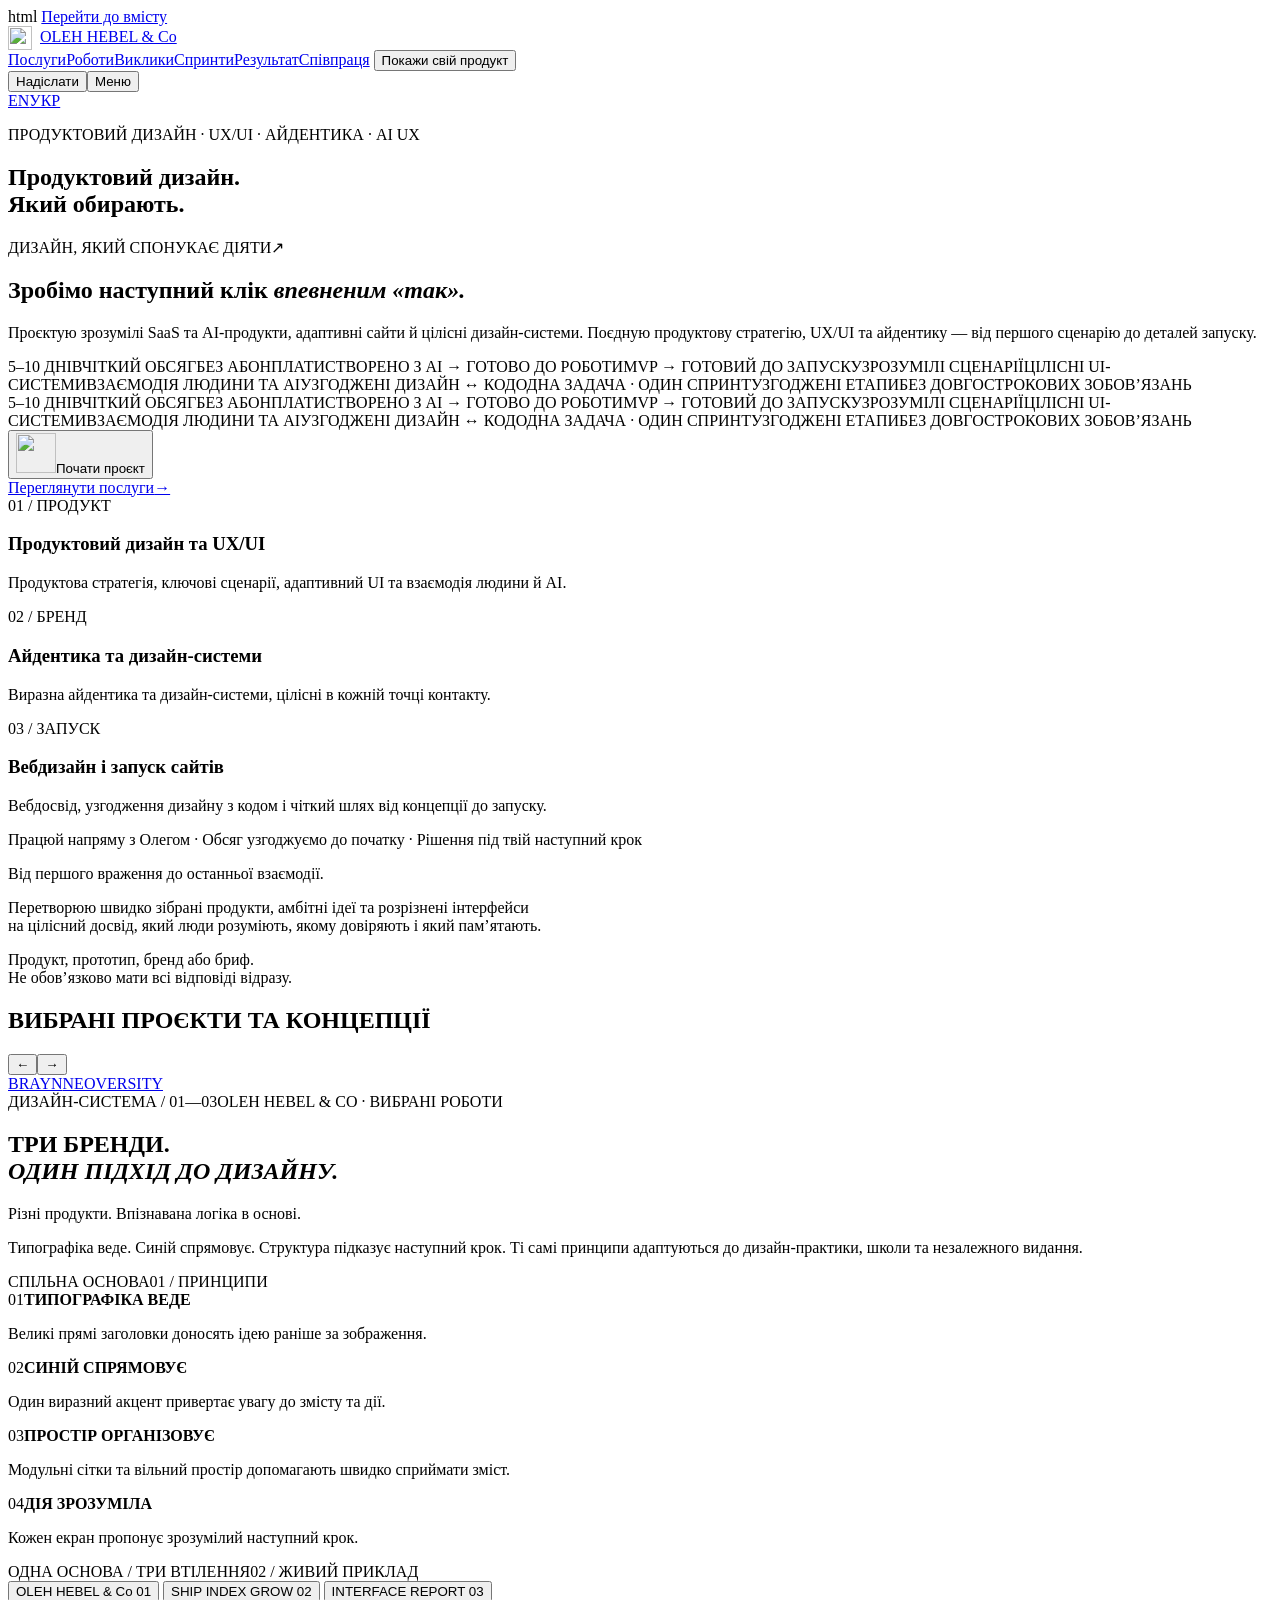
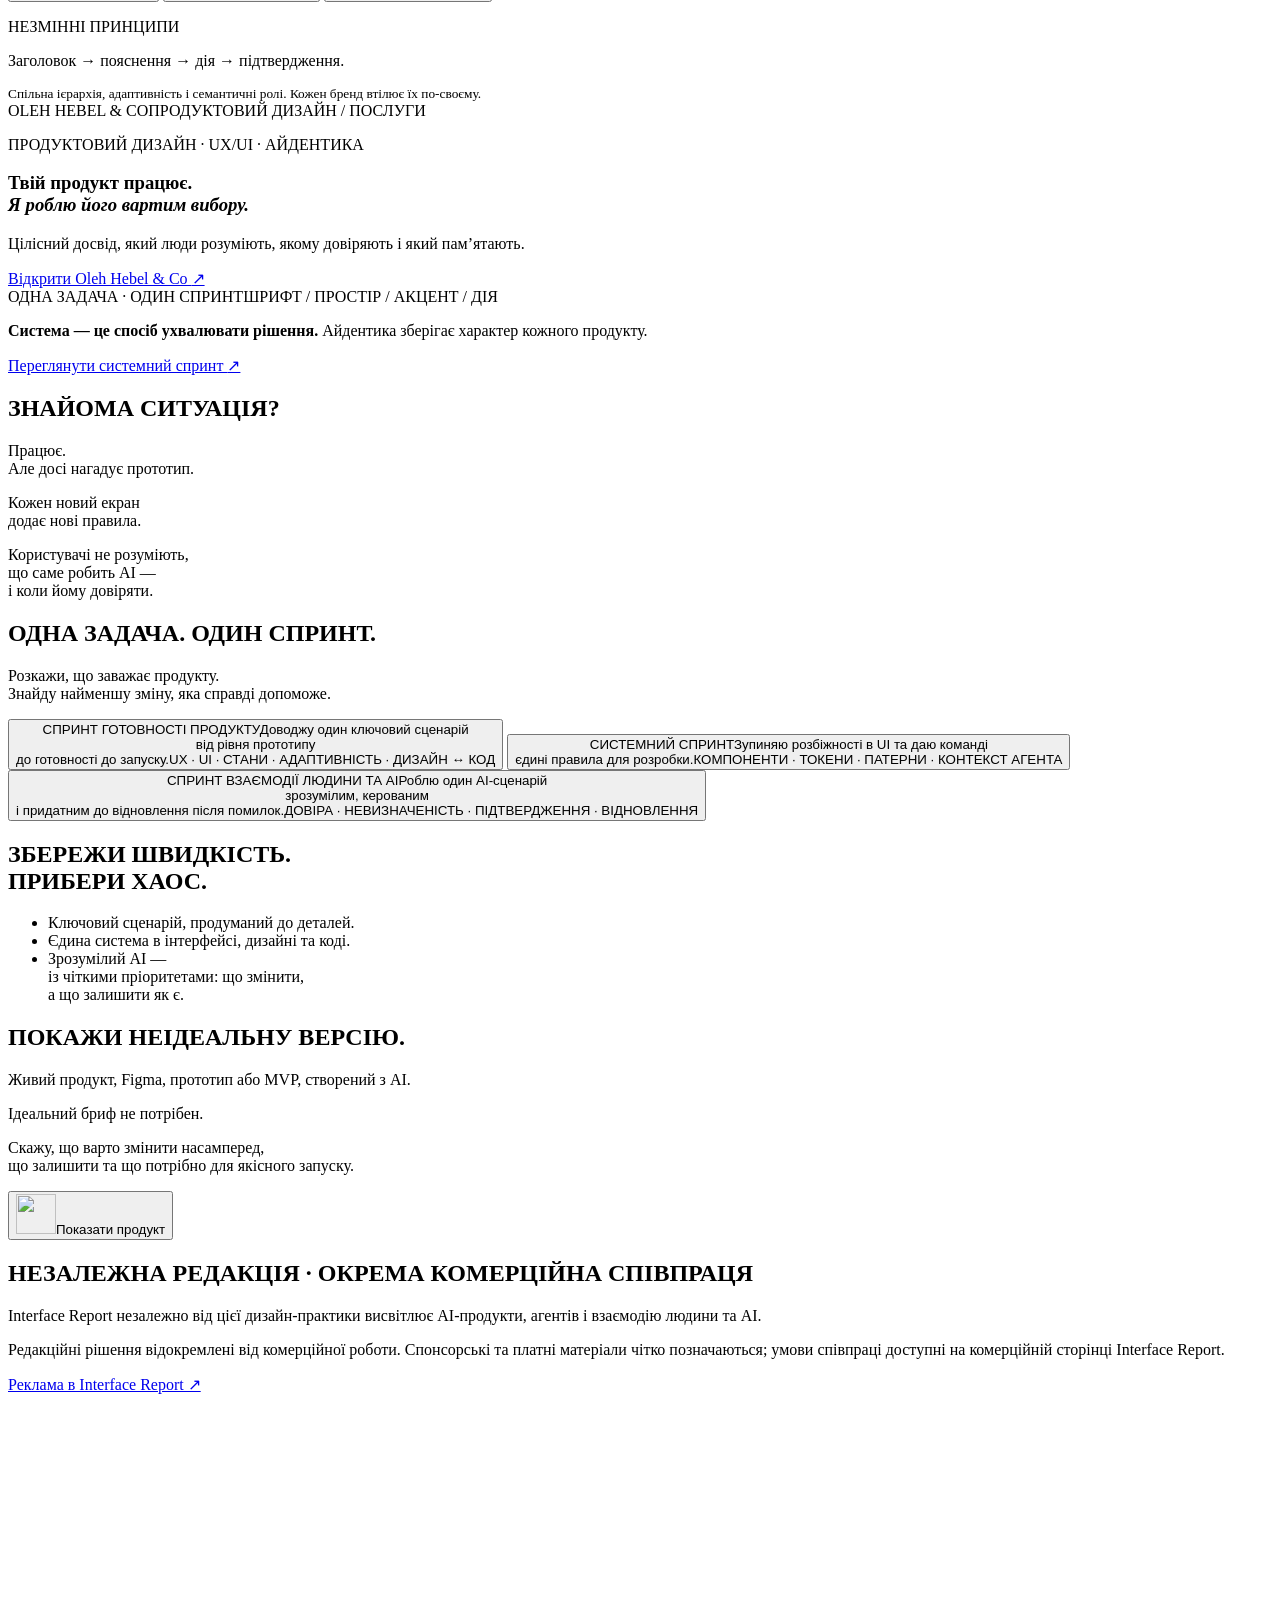
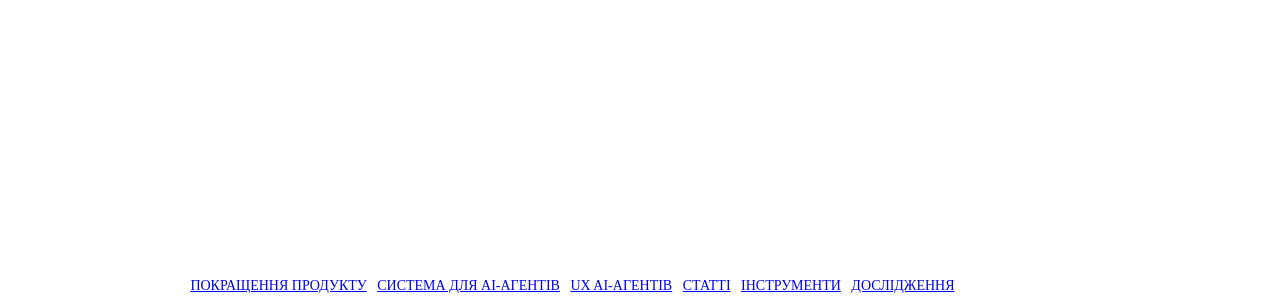
==== uk/index.html @ 63a36fa1 "Make the bilingual AI Product UX Audit page actionable" ====
html
<html lang="uk">
<head>
<meta charset="utf-8"/>
<meta content="width=device-width, initial-scale=1, viewport-fit=cover" name="viewport"/>
<title>Продуктовий дизайнер, UX/UI та вебдизайн | Олег Гебель</title>
<meta content="Продуктовий дизайн, UX/UI, вебсайти та дизайн-системи від Олега Гебеля. Покращення SaaS, AI-продуктів і MVP: від ключових сценаріїв до запуску." name="description"/>
<meta content="Oleh Hebel" name="author"/>
<meta content="Oleh Hebel &amp; Co" name="application-name"/>
<meta content="index,follow,max-snippet:-1,max-image-preview:large,max-video-preview:-1" name="robots"/>
<meta content="#ffffff" name="theme-color"/>
<meta content="website" property="og:type"/>
<meta content="Oleh Hebel &amp; Co" property="og:site_name"/>
<meta content="Продуктовий дизайнер, UX/UI та вебдизайн | Олег Гебель" property="og:title"/>
<meta content="Продуктовий дизайн, UX/UI, вебсайти та дизайн-системи від Олега Гебеля. Покращення SaaS, AI-продуктів і MVP: від ключових сценаріїв до запуску." property="og:description"/>
<meta content="https://olehhebel.top/uk/" property="og:url"/>
<meta content="https://olehhebel.top/og-olehhebel-v2.jpg" property="og:image"/>
<meta content="image/jpeg" property="og:image:type"/>
<meta content="Oleh Hebel &amp; Co — product design for fast-built products" property="og:image:alt"/>
<meta content="summary_large_image" name="twitter:card"/>
<meta content="Продуктовий дизайнер, UX/UI та вебдизайн | Олег Гебель" name="twitter:title"/>
<meta content="Продуктовий дизайн, UX/UI, вебсайти та дизайн-системи від Олега Гебеля. Покращення SaaS, AI-продуктів і MVP: від ключових сценаріїв до запуску." name="twitter:description"/>
<meta content="https://olehhebel.top/og-olehhebel-v2.jpg" name="twitter:image"/>
<meta content="Oleh Hebel &amp; Co — product design for fast-built products" name="twitter:image:alt"/>
<script type="application/ld+json">{"@context": "https://schema.org", "@graph": [{"@type": "WebSite", "@id": "https://olehhebel.top/#website", "url": "https://olehhebel.top/uk/", "name": "Oleh Hebel & Co", "inLanguage": ["en", "uk"], "publisher": {"@id": "https://olehhebel.top/#organization"}}, {"@type": "WebPage", "@id": "https://olehhebel.top/#webpage", "url": "https://olehhebel.top/uk/", "name": "Продуктовий дизайнер, UX/UI та вебдизайн | Олег Гебель", "description": "Продуктовий дизайн, UX/UI, вебсайти та дизайн-системи від Олега Гебеля. Покращення SaaS, AI-продуктів і MVP: від ключових сценаріїв до запуску.", "isPartOf": {"@id": "https://olehhebel.top/#website"}, "about": {"@id": "https://olehhebel.top/#organization"}, "inLanguage": "uk"}, {"@type": "Organization", "@id": "https://olehhebel.top/#organization", "name": "Oleh Hebel & Co", "url": "https://olehhebel.top/uk/", "description": "Product design sprints for AI-built MVPs and fast-moving SaaS, focused on product readiness, coherent systems and understandable Human–AI UX.", "slogan": "Your product works. I make it worth choosing.", "founder": {"@id": "https://olehhebel.top/#oleh-hebel"}, "sameAs": ["https://www.linkedin.com/company/olehhebel/"], "makesOffer": [{"@type": "Offer", "url": "https://olehhebel.top/uk/vibe-coded-product-rescue.html", "itemOffered": {"@id": "https://olehhebel.top/vibe-coded-product-rescue#service"}}, {"@type": "Offer", "url": "https://olehhebel.top/uk/agent-ready-design-system.html", "itemOffered": {"@id": "https://olehhebel.top/agent-ready-design-system#service"}}, {"@type": "Offer", "url": "https://olehhebel.top/uk/ai-agent-ux-design.html", "itemOffered": {"@id": "https://olehhebel.top/ai-agent-ux-design#service"}}], "logo": {"@type": "ImageObject", "@id": "https://olehhebel.top/#logo", "url": "https://olehhebel.top/assets/brand/oleh-hebel-co-logo.svg", "contentUrl": "https://olehhebel.top/assets/brand/oleh-hebel-co-logo.svg", "width": 604, "height": 604, "caption": "Oleh Hebel & Co"}, "image": {"@id": "https://olehhebel.top/#logo"}}, {"@type": "Service", "@id": "https://olehhebel.top/vibe-coded-product-rescue#service", "name": "Vibe-Coded Product Design Rescue", "serviceType": "AI-built MVP and vibe-coded product UX redesign", "url": "https://olehhebel.top/uk/vibe-coded-product-rescue.html", "provider": {"@id": "https://olehhebel.top/#organization"}}, {"@type": "Service", "@id": "https://olehhebel.top/agent-ready-design-system#service", "name": "Agent-Ready Design System", "serviceType": "Design systems for AI coding agents", "url": "https://olehhebel.top/uk/agent-ready-design-system.html", "provider": {"@id": "https://olehhebel.top/#organization"}}, {"@type": "Service", "@id": "https://olehhebel.top/ai-agent-ux-design#service", "name": "AI Agent UX Design", "serviceType": "Human–AI and agentic UX design", "url": "https://olehhebel.top/uk/ai-agent-ux-design.html", "provider": {"@id": "https://olehhebel.top/#organization"}}, {"@type": "Person", "@id": "https://olehhebel.top/#oleh-hebel", "name": "Oleh Hebel", "url": "https://olehhebel.top/uk/", "jobTitle": "Product Designer", "worksFor": {"@id": "https://olehhebel.top/#organization"}, "knowsAbout": ["AI product design", "Product UX", "Design systems", "Human–AI UX", "AI trust and control", "Design-to-code alignment"]}]}</script>
<script type="application/ld+json">{"@context": "https://schema.org", "@type": "ItemList", "@id": "https://olehhebel.top/#selected-work", "name": "Selected product design and brand work by Oleh Hebel", "numberOfItems": 11, "itemListElement": [{"@type": "ListItem", "position": 1, "url": "https://olehhebel.top/uk/projects/interface-report.html", "name": "Interface Report"}, {"@type": "ListItem", "position": 2, "url": "https://olehhebel.top/uk/projects/oleh-hebel.html", "name": "Oleh Hebel & Co"}, {"@type": "ListItem", "position": 3, "url": "https://olehhebel.top/uk/projects/brayn.html", "name": "BRAYN"}, {"@type": "ListItem", "position": 4, "url": "https://olehhebel.top/uk/projects/neoversity.html", "name": "Neoversity"}, {"@type": "ListItem", "position": 5, "url": "https://olehhebel.top/uk/projects/thrive-well.html", "name": "Thrive Well"}, {"@type": "ListItem", "position": 6, "url": "https://olehhebel.top/uk/projects/maison.html", "name": "Maison"}, {"@type": "ListItem", "position": 7, "url": "https://olehhebel.top/uk/projects/tra.html", "name": "Trä"}, {"@type": "ListItem", "position": 8, "url": "https://olehhebel.top/uk/projects/yads.html", "name": "Yads"}, {"@type": "ListItem", "position": 9, "url": "https://olehhebel.top/uk/projects/smartproject.html", "name": "ERP Smartproject"}, {"@type": "ListItem", "position": 10, "url": "https://olehhebel.top/uk/projects/muse.html", "name": "Muse"}, {"@type": "ListItem", "position": 11, "url": "https://olehhebel.top/uk/projects/fuelup.html", "name": "FuelUp"}]}</script>
<link crossorigin="" href="https://cdn.onlyfonts.ai" rel="preconnect"/>
<link href="https://cdn.onlyfonts.ai/e-ukraine/font.css" rel="stylesheet"/>
<link href="/styles.css" rel="stylesheet"/>
<link href="/polish.css" rel="stylesheet"/>
<link href="/rhythm.css" rel="stylesheet"/>
<link href="/footer.css" rel="stylesheet"/>
<link href="/form-copy.css" rel="stylesheet"/>
<link href="/copy-v2.css" rel="stylesheet"/>
<link href="/hero-responsive.css" rel="stylesheet"/>
<link href="/work-nav.css" rel="stylesheet"/>
<link href="/portfolio-home.css" rel="stylesheet"/>
<script defer="" src="/project-strip.js"></script>
<link href="/ecosystem-system.css" rel="stylesheet"/>
<link href="/favicon.svg" rel="icon" sizes="any" type="image/svg+xml"/>
<link href="/favicon-48.png" rel="icon" sizes="48x48" type="image/png"/>
<link href="/favicon.ico" rel="icon" sizes="any"/>
<meta content="uk_UA" property="og:locale:alternate"/><link href="/services-offer.css?v=project-brief-20261026" rel="stylesheet"/><link href="https://olehhebel.top/" hreflang="en" rel="alternate"/><link href="https://olehhebel.top/uk/" hreflang="uk" rel="alternate"/><link href="https://olehhebel.top/" hreflang="x-default" rel="alternate"/><link href="https://olehhebel.top/uk/" rel="canonical"/><meta content="uk_UA" property="og:locale"/><meta content="en_US" property="og:locale:alternate"/></head>
<body>
<a class="skip-link" href="#hero">Перейти до вмісту</a>
<header class="site-header" data-theme="light">
<a aria-label="Oleh Hebel &amp; Co — Головна" class="brand" href="#hero"><img alt="" aria-hidden="true" class="brand-mark" decoding="async" height="24" src="/assets/brand/oleh-hebel-co-logo.svg" style="display:inline-block;vertical-align:middle;margin-right:8px" width="24"/><span class="brand-name">OLEH HEBEL &amp; Co</span></a>
<nav aria-label="Головна навігація" class="desktop-nav">
<a href="#services-offer">Послуги</a><a href="/uk/work.html">Роботи</a><a data-nav="problems" href="#problems">Виклики</a><a data-nav="sprints" href="#sprints">Спринти</a><a data-nav="outcomes" href="#outcomes">Результат</a><a data-nav="team" href="#team">Співпраця</a>
<button id="project-inquiry" class="nav-cta" data-open-form="" data-source="homepage" type="button">Покажи свій продукт</button><span aria-hidden="true" class="nav-indicator"></span>
</nav>
<div class="mobile-actions"><button class="mobile-cta" data-open-form="" data-source="homepage" type="button">Надіслати</button><button aria-controls="mobile-menu" aria-expanded="false" class="menu-toggle" type="button">Меню</button></div>
<div class="mobile-menu" hidden="" id="mobile-menu"><a href="#services-offer">Послуги</a><a href="/uk/work.html">Роботи</a><a href="#problems">Виклики</a><a href="#sprints">Спринти</a><a href="#outcomes">Результат</a><a href="#team">Співпраця</a><button data-open-form="" data-source="homepage" type="button">Покажи свій продукт</button></div>
<nav aria-label="Мова сайту" class="language-switch"><a href="/" hreflang="en" lang="en">EN</a><a aria-current="page" href="/uk/" hreflang="uk" lang="uk">УКР</a></nav></header>
<main>
<section class="section section-light hero" data-header-theme="light" data-section="hero" id="hero">
<div class="section-inner hero-inner">
<p class="eyebrow reveal-item">ПРОДУКТОВИЙ ДИЗАЙН · UX/UI · АЙДЕНТИКА · AI UX</p><h1 class="hero-heading"><span class="hero-title reveal-item">Продуктовий дизайн.<br/>Який обирають.</span></h1>
<aside aria-labelledby="offer-title" class="offer-banner" id="services-offer">
<div class="offer-banner__top"><span>ДИЗАЙН, ЯКИЙ СПОНУКАЄ ДІЯТИ</span><span aria-hidden="true">↗</span></div>
<h2 id="offer-title">Зробімо наступний клік<em> впевненим «так».</em></h2>
<p class="offer-banner__lead">Проєктую зрозумілі SaaS та AI-продукти, адаптивні сайти й цілісні дизайн-системи. Поєдную продуктову стратегію, UX/UI та айдентику — від першого сценарію до деталей запуску.</p>
<div class="offer-banner__actions"><div class="hero-actions">
<div aria-label="5–10 DAYS · FIXED SCOPE · NO RETAINER · AI-BUILT → PRODUCT-READY · MVP → PRODUCTION-READY · CLEAR PRODUCT FLOWS · COHERENT UI SYSTEMS · HUMAN–AI UX · DESIGN ↔ CODE ALIGNED · ONE PROBLEM · ONE SPRINT · DEFINED MILESTONES · NO LONG-TERM COMMITMENT" class="hero-marquee reveal-item">
<div aria-hidden="true" class="hero-marquee-track"><div class="hero-marquee-group"><span>5–10 ДНІВ</span><span>ЧІТКИЙ ОБСЯГ</span><span>БЕЗ АБОНПЛАТИ</span><span>СТВОРЕНО З AI → ГОТОВО ДО РОБОТИ</span><span>MVP → ГОТОВИЙ ДО ЗАПУСКУ</span><span>ЗРОЗУМІЛІ СЦЕНАРІЇ</span><span>ЦІЛІСНІ UI-СИСТЕМИ</span><span>ВЗАЄМОДІЯ ЛЮДИНИ ТА AI</span><span>УЗГОДЖЕНІ ДИЗАЙН ↔ КОД</span><span>ОДНА ЗАДАЧА · ОДИН СПРИНТ</span><span>УЗГОДЖЕНІ ЕТАПИ</span><span>БЕЗ ДОВГОСТРОКОВИХ ЗОБОВ’ЯЗАНЬ</span></div><div aria-hidden="true" class="hero-marquee-group"><span>5–10 ДНІВ</span><span>ЧІТКИЙ ОБСЯГ</span><span>БЕЗ АБОНПЛАТИ</span><span>СТВОРЕНО З AI → ГОТОВО ДО РОБОТИ</span><span>MVP → ГОТОВИЙ ДО ЗАПУСКУ</span><span>ЗРОЗУМІЛІ СЦЕНАРІЇ</span><span>ЦІЛІСНІ UI-СИСТЕМИ</span><span>ВЗАЄМОДІЯ ЛЮДИНИ ТА AI</span><span>УЗГОДЖЕНІ ДИЗАЙН ↔ КОД</span><span>ОДНА ЗАДАЧА · ОДИН СПРИНТ</span><span>УЗГОДЖЕНІ ЕТАПИ</span><span>БЕЗ ДОВГОСТРОКОВИХ ЗОБОВ’ЯЗАНЬ</span></div></div>
</div>
<button class="primary-cta reveal-item" data-open-form="" data-source="offer" type="button"><img alt="" aria-hidden="true" class="fingerprint" decoding="async" height="40" src="/assets/fingerprint-blue.svg" width="40"/><span>Почати проєкт</span></button>
</div><a class="offer-banner__more" href="/uk/services.html">Переглянути послуги<span aria-hidden="true">→</span></a></div>
<div class="offer-banner__services"><div><span>01 / ПРОДУКТ</span><h3>Продуктовий дизайн та UX/UI</h3><p>Продуктова стратегія, ключові сценарії, адаптивний UI та взаємодія людини й AI.</p></div><div><span>02 / БРЕНД</span><h3>Айдентика та дизайн-системи</h3><p>Виразна айдентика та дизайн-системи, цілісні в кожній точці контакту.</p></div><div><span>03 / ЗАПУСК</span><h3>Вебдизайн і запуск сайтів</h3><p>Вебдосвід, узгодження дизайну з кодом і чіткий шлях від концепції до запуску.</p></div></div>
<p class="offer-banner__note">Працюй напряму з Олегом · Обсяг узгоджуємо до початку · Рішення під твій наступний крок</p>
</aside>
<p class="hero-lead reveal-item">Від першого враження до останньої взаємодії.</p>
<p class="hero-copy reveal-item">Перетворюю швидко зібрані продукти, амбітні ідеї та розрізнені інтерфейси<br class="editorial-break"/> на цілісний досвід, який люди розуміють, якому довіряють і який пам’ятають.</p>
<p class="hero-helper reveal-item">Продукт, прототип, бренд або бриф.<br/>Не обов’язково мати всі відповіді відразу.</p>
</div>
</section>
<section aria-labelledby="project-strip-title" class="project-strip" id="selected-work"><div class="project-strip__heading"><h2 class="project-strip__label" id="project-strip-title">ВИБРАНІ ПРОЄКТИ ТА КОНЦЕПЦІЇ</h2><div class="project-strip__controls"><button aria-label="Прокрутити проєкти ліворуч" data-strip-step="-1" type="button">←</button><button aria-label="Прокрутити проєкти праворуч" data-strip-step="1" type="button">→</button></div></div><div aria-label="Вибрані проєкти; прокручуй горизонтально для перегляду" class="project-strip__viewport" role="region" tabindex="0"><div class="project-strip__track"><a aria-label="View Interface Report case study" class="project-strip__item" href="/uk/projects/interface-report.html"><img alt="" loading="lazy" src="/assets/network/interface-report.png"/></a><a aria-label="View Oleh Hebel &amp; Co case study" class="project-strip__item" href="/uk/projects/oleh-hebel.html"><img alt="" loading="lazy" src="/assets/network/oleh-hebel-co-v2.png"/></a><a aria-label="View BRAYN case study" class="project-strip__item project-strip__item--word" href="/uk/projects/brayn.html">BRAYN</a><a aria-label="View Neoversity case study" class="project-strip__item project-strip__item--word" href="/uk/projects/neoversity.html">NEOVERSITY</a><a aria-label="View Thrive Well case study" class="project-strip__item" href="/uk/projects/thrive-well.html"><img alt="" loading="lazy" src="/assets/work/concepts/original/thrive-well-logo-by-oleh-hebel.png"/></a><a aria-label="View Maison case study" class="project-strip__item" href="/uk/projects/maison.html"><img alt="" loading="lazy" src="/assets/work/concepts/original/maison-logo-by-oleh-hebel.png"/></a><a aria-label="View Trä case study" class="project-strip__item" href="/uk/projects/tra.html"><img alt="" loading="lazy" src="/assets/work/concepts/original/tra-logo-by-oleh-hebel.png"/></a><a aria-label="View Yads case study" class="project-strip__item" href="/uk/projects/yads.html"><img alt="" loading="lazy" src="/assets/work/concepts/original/yads-logo-by-oleh-hebel.png"/></a><a aria-label="View ERP Smartproject case study" class="project-strip__item" href="/uk/projects/smartproject.html"><img alt="" loading="lazy" src="/assets/work/concepts/original/erp-smartproject-logo-by-oleh-hebel.png"/></a><a aria-label="View Muse case study" class="project-strip__item" href="/uk/projects/muse.html"><img alt="" loading="lazy" src="/assets/work/concepts/original/muse-logo-by-oleh-hebel.png"/></a><a aria-label="View FuelUp case study" class="project-strip__item" href="/uk/projects/fuelup.html"><img alt="" loading="lazy" src="/assets/work/concepts/original/fuelup-logo-by-oleh-hebel.png"/></a></div></div></section>
<section aria-labelledby="ecosystem-title" class="ecosystem-system" data-header-theme="light" data-section="ecosystem-system" id="ecosystem-system">
<div class="ecosystem-system__intro">
<div class="ecosystem-system__overline"><span>ДИЗАЙН-СИСТЕМА / 01—03</span><span>OLEH HEBEL &amp; CO · ВИБРАНІ РОБОТИ</span></div>
<h2 id="ecosystem-title">ТРИ БРЕНДИ.<br/><em>ОДИН ПІДХІД ДО ДИЗАЙНУ.</em></h2>
<div class="ecosystem-system__lede"><p>Різні продукти. Впізнавана логіка в основі.</p><p>Типографіка веде. Синій спрямовує. Структура підказує наступний крок. Ті самі принципи адаптуються до дизайн-практики, школи та незалежного видання.</p></div>
</div>
<div aria-label="Спільні принципи дизайну" class="ecosystem-system__shared">
<div class="ecosystem-system__shared-heading"><span>СПІЛЬНА ОСНОВА</span><span>01 / ПРИНЦИПИ</span></div>
<div class="ecosystem-system__principles">
<div><span>01</span><strong>ТИПОГРАФІКА ВЕДЕ</strong><p>Великі прямі заголовки доносять ідею раніше за зображення.</p></div>
<div><span>02</span><strong>СИНІЙ СПРЯМОВУЄ</strong><p>Один виразний акцент привертає увагу до змісту та дії.</p></div>
<div><span>03</span><strong>ПРОСТІР ОРГАНІЗОВУЄ</strong><p>Модульні сітки та вільний простір допомагають швидко сприймати зміст.</p></div>
<div><span>04</span><strong>ДІЯ ЗРОЗУМІЛА</strong><p>Кожен екран пропонує зрозумілий наступний крок.</p></div>
</div>
</div>
<div class="ecosystem-system__demo" data-brand="olehhebel" data-ecosystem-demo="">
<div class="ecosystem-system__demo-head"><span>ОДНА ОСНОВА / ТРИ ВТІЛЕННЯ</span><span>02 / ЖИВИЙ ПРИКЛАД</span></div>
<div aria-label="Обрати бренд для перегляду" class="ecosystem-system__switch" role="group">
<button aria-pressed="true" data-brand-choice="olehhebel" type="button">OLEH HEBEL &amp; Co <span>01</span></button>
<button aria-pressed="false" data-brand-choice="ship" type="button">SHIP INDEX GROW <span>02</span></button>
<button aria-pressed="false" data-brand-choice="report" type="button">INTERFACE REPORT <span>03</span></button>
</div>
<div class="ecosystem-system__comparison">
<div class="ecosystem-system__constant">
<p class="ecosystem-system__micro">НЕЗМІННІ ПРИНЦИПИ</p>
<div aria-hidden="true" class="ecosystem-system__diagram"><span class="ecosystem-system__diagram-title"></span><span class="ecosystem-system__diagram-text"></span><span class="ecosystem-system__diagram-action"></span><span class="ecosystem-system__diagram-card"></span></div>
<p>Заголовок → пояснення → дія → підтвердження.</p>
<small>Спільна ієрархія, адаптивність і семантичні ролі. Кожен бренд втілює їх по-своєму.</small>
</div>
<div aria-live="polite" class="ecosystem-system__preview">
<div class="ecosystem-system__preview-top"><span data-brand-name="">OLEH HEBEL &amp; CO</span><span data-brand-kind="">ПРОДУКТОВИЙ ДИЗАЙН / ПОСЛУГИ</span></div>
<div class="ecosystem-system__preview-main"><p class="ecosystem-system__preview-kicker" data-brand-kicker="">ПРОДУКТОВИЙ ДИЗАЙН · UX/UI · АЙДЕНТИКА</p><h3 data-brand-title="">Твій продукт працює.<br/><em>Я роблю його вартим вибору.</em></h3><p data-brand-copy="">Цілісний досвід, який люди розуміють, якому довіряють і який пам’ятають.</p><a data-brand-link="" href="/uk/">Відкрити Oleh Hebel &amp; Co <span aria-hidden="true">↗</span></a></div>
<div class="ecosystem-system__preview-bottom"><span data-brand-foot="">ОДНА ЗАДАЧА · ОДИН СПРИНТ</span><span>ШРИФТ / ПРОСТІР / АКЦЕНТ / ДІЯ</span></div>
</div>
</div>
<div class="ecosystem-system__demo-foot"><p><strong>Система — це спосіб ухвалювати рішення.</strong> Айдентика зберігає характер кожного продукту.</p><a href="/uk/agent-ready-design-system.html">Переглянути системний спринт <span aria-hidden="true">↗</span></a></div>
</div>
</section>
<div class="problem-sprint-story">
<section class="section section-dark problems" data-header-theme="dark" data-section="problems" id="problems">
<div class="section-inner problems-inner"><h2 class="eyebrow eyebrow-dark reveal-item problems-eyebrow">ЗНАЙОМА СИТУАЦІЯ?</h2><div class="problem-copy"><p class="problem-line reveal-item">Працює.<br/>Але досі нагадує прототип.</p><p class="problem-line reveal-item">Кожен новий екран<br/>додає нові правила.</p><p class="problem-line reveal-item">Користувачі не розуміють,<br/>що саме робить AI —<br/>і коли йому довіряти.</p></div></div>
</section>
<section class="section section-light sprints" data-header-theme="light" data-section="sprints" id="sprints">
<div class="section-inner sprints-inner"><div class="sprints-heading"><h2 class="eyebrow reveal-item">ОДНА ЗАДАЧА. ОДИН СПРИНТ.</h2><p class="section-title sprints-intro reveal-item">Розкажи, що заважає продукту.<br/>Знайду найменшу зміну, яка справді допоможе.</p></div><div class="sprint-list">
<button class="sprint-row" data-open-form="" data-source="homepage" type="button"><span aria-level="3" class="sprint-name" role="heading">СПРИНТ ГОТОВНОСТІ ПРОДУКТУ</span><span class="sprint-description">Доводжу один ключовий сценарій<br class="editorial-break"/> від рівня прототипу<br class="editorial-break"/> до готовності до запуску.</span><span class="sprint-meta">UX · UI · СТАНИ · АДАПТИВНІСТЬ · ДИЗАЙН ↔ КОД</span></button>
<button class="sprint-row" data-open-form="" data-source="homepage" type="button"><span aria-level="3" class="sprint-name" role="heading">СИСТЕМНИЙ СПРИНТ</span><span class="sprint-description">Зупиняю розбіжності в UI та даю команді<br class="editorial-break"/> єдині правила для розробки.</span><span class="sprint-meta">КОМПОНЕНТИ · ТОКЕНИ · ПАТЕРНИ · КОНТЕКСТ АГЕНТА</span></button>
<button class="sprint-row" data-open-form="" data-source="homepage" type="button"><span aria-level="3" class="sprint-name" role="heading">СПРИНТ ВЗАЄМОДІЇ ЛЮДИНИ ТА AI</span><span class="sprint-description">Роблю один AI-сценарій<br class="editorial-break"/> зрозумілим, керованим<br class="editorial-break"/> і придатним до відновлення після помилок.</span><span class="sprint-meta">ДОВІРА · НЕВИЗНАЧЕНІСТЬ · ПІДТВЕРДЖЕННЯ · ВІДНОВЛЕННЯ</span></button>
</div></div>
</section>
</div>
<div class="outcome-team-story">
<section class="section section-blue outcomes" data-header-theme="blue" data-section="outcomes" id="outcomes">
<div class="section-inner outcomes-inner"><h2 class="eyebrow eyebrow-light reveal-item">ЗБЕРЕЖИ ШВИДКІСТЬ.<br/>ПРИБЕРИ ХАОС.</h2><ul aria-label="Очікуваний результат" class="outcome-list"><li class="reveal-item">Ключовий сценарій, продуманий до деталей.</li><li class="reveal-item">Єдина система в інтерфейсі, дизайні та коді.</li><li class="reveal-item">Зрозумілий AI —<br class="editorial-break"/> із чіткими пріоритетами: що змінити,<br class="editorial-break"/> а що залишити як є.</li></ul></div>
</section>
<section class="section section-light team" data-header-theme="light" data-section="team" id="team">
<div class="section-inner team-inner"><div class="handoff-grid"><div class="handoff-cta"><h2 class="handoff-cta-title reveal-item">ПОКАЖИ НЕІДЕАЛЬНУ ВЕРСІЮ.</h2><div class="handoff-cta-copy"><p class="reveal-item">Живий продукт, Figma, прототип або MVP, створений з AI.</p><p class="reveal-item">Ідеальний бриф не потрібен.</p><p class="reveal-item">Скажу, що варто змінити насамперед,<br class="editorial-break"/> що залишити та що потрібно для якісного запуску.</p></div><button class="primary-cta reveal-item" data-open-form="" data-source="homepage" type="button"><img alt="" aria-hidden="true" class="fingerprint" decoding="async" height="40" src="/assets/fingerprint.svg" width="40"/><span>Показати продукт</span></button></div></div></div>
</section>
</div>
<section aria-labelledby="interface-report-title" class="section section-light" data-header-theme="light" id="interface-report">
<div class="section-inner">
<h2 class="eyebrow reveal-item">НЕЗАЛЕЖНА РЕДАКЦІЯ · ОКРЕМА КОМЕРЦІЙНА СПІВПРАЦЯ</h2>
<p class="section-title reveal-item" id="interface-report-title">Interface Report незалежно від цієї дизайн-практики висвітлює AI-продукти, агентів і взаємодію людини та AI.</p>
<p class="reveal-item">Редакційні рішення відокремлені від комерційної роботи. Спонсорські та платні матеріали чітко позначаються; умови співпраці доступні на комерційній сторінці Interface Report.</p>
<p class="reveal-item"><a href="https://interfacereport.com/advertise/?utm_source=olehhebel.top&amp;utm_medium=referral&amp;utm_campaign=network_crosspromo" rel="noopener">Реклама в Interface Report ↗</a></p>
</div>
</section>
</main>
<footer aria-label="Підвал сайту" class="site-footer">
<div class="footer-inner">
<div class="footer-contacts">
<a aria-label="Oleh Hebel &amp; Co у LinkedIn" class="footer-linkedin" href="https://www.linkedin.com/company/olehhebel/" rel="noopener noreferrer" target="_blank"><img alt="" aria-hidden="true" decoding="async" height="24" src="/assets/linkedin.svg" width="24"/></a>
<div class="footer-about"><h2 class="footer-about-heading"><span class="footer-eyebrow">ТИ ПРАЦЮЄШ ЗІ МНОЮ.</span><span class="footer-about-title">Я Олег.</span></h2><div class="footer-about-body"><p>Я аналізую продукт, визначаю обсяг роботи<br class="editorial-break"/> та веду проєкт до результату.</p><p>Прямий контакт зі мною на кожному етапі.</p><p>Коли задачі потрібна інша спеціалізація,<br class="editorial-break"/> залучаю відповідного фахівця.</p></div></div>
</div>
<details class="page-directory"><summary>Карта сайту</summary><nav aria-label="Карта сайту"><section><h3>Послуги та портфоліо</h3><ul><li><a href="/uk/ai-agent-ux-design.html">UX AI-агентів — довіра, контроль і відновлення</a></li><li><a href="/uk/ai-product-ux-audit.html">UX-аудит AI-продукту</a></li><li><a href="/uk/context-architecture.html">Архітектура контексту AI-продукту</a></li><li><a href="/uk/vibe-coded-mvp-audit.html">Аудит MVP, створеного з AI</a></li><li><a href="/uk/tools.html">Безкоштовні інструменти для продуктових команд</a></li><li><a href="/uk/ai-ux-design.html">Дизайн AI UX</a></li><li><a href="/uk/human-ai-ux-design.html">Дизайн взаємодії людини та AI</a></li><li><a href="/uk/agent-ready-design-system.html">Дизайн-системи для AI-агентів і продуктових команд</a></li><li><a href="/uk/oleh-hebel.html">Олег Гебель — продуктовий дизайнер</a></li><li><a href="/uk/vibe-coded-product-rescue.html">Покращення MVP і продуктів, створених з AI</a></li><li><a href="/uk/saas-design-rescue.html">Покращення UX SaaS-продукту</a></li><li><a href="/uk/work.html">Портфоліо продуктового дизайну та UX/UI</a></li><li><a href="/uk/ai-product-design.html">Продуктовий дизайн для AI та SaaS</a></li><li><a href="/uk/product-design-for-ai-startups.html">Продуктовий дизайн для AI-стартапів</a></li><li><a href="/uk/services.html">Продуктовий дизайн, UX/UI, сайти та SEO</a></li><li><a href="/uk/ai-product-readiness-scorecard.html">Самооцінка готовності AI-продукту</a></li><li><a href="/uk/insights.html">Статті про продуктовий дизайн та AI</a></li><li><a href="/uk/design-debt-cleanup.html">Усунення дизайн-боргу</a></li></ul></section><section><h3>Проєкти</h3><ul><li><a href="/uk/projects/autumn-hills.html">Autumn Hills — дизайн-проєкт</a></li><li><a href="/uk/projects/brayn.html">BRAYN — дизайн-проєкт</a></li><li><a href="/uk/projects/fuelup.html">Fuel Up — дизайн-проєкт</a></li><li><a href="/uk/projects/interface-report.html">Interface Report — дизайн-проєкт</a></li><li><a href="/uk/projects/maison.html">Maison — дизайн-проєкт</a></li><li><a href="/uk/projects/mentorium.html">Mentor ium — дизайн-проєкт</a></li><li><a href="/uk/projects/muse.html">Muse — дизайн-проєкт</a></li><li><a href="/uk/projects/neoversity.html">Neoversity — дизайн-проєкт</a></li><li><a href="/uk/projects/oleh-hebel.html">Oleh Hebel &amp; Co — дизайн-проєкт</a></li><li><a href="/uk/projects/ridne.html">RIDNE — дизайн-проєкт</a></li><li><a href="/uk/projects/smartproject.html">Smart project — дизайн-проєкт</a></li><li><a href="/uk/projects/thrive-well.html">Thrive Well — дизайн-проєкт</a></li><li><a href="/uk/projects/tra.html">Trä — дизайн-проєкт</a></li><li><a href="/uk/projects/yads.html">Yads — дизайн-проєкт</a></li></ul></section><section><h3>Статті</h3><ul><li><a href="/uk/insights/ai-agent-ux-approval-autonomy-recovery.html">UX AI-агентів: підтвердження, автономність і відновлення</a></li><li><a href="/uk/insights/missing-states-ai-products.html">Ідеальний сценарій — це демо. Модель станів — це продукт.</a></li><li><a href="/uk/insights/ai-prototype-to-production-ready-product.html">Від AI-прототипу до продукту, готового до запуску</a></li><li><a href="/uk/insights/design-debt-ai-built-products.html">Дизайн-борг AI-продуктів: виправляй повторення, а не екрани.</a></li><li><a href="/uk/insights/context-architecture-ai-products.html">Кращий промпт не виправить зламану модель контексту.</a></li><li><a href="/uk/insights/why-vibe-coded-products-feel-unfinished.html">Чому продукти, створені з AI, виглядають незавершеними</a></li><li><a href="/uk/insights/agent-ready-design-system.html">Що потрібно дизайн-системі для AI-агентів</a></li><li><a href="/uk/insights/stop-ai-coding-agent-ui-drift.html">Як зупинити розбіжності UI під час роботи AI-агентів</a></li></ul></section><section><h3>Інструменти</h3><ul><li><a href="/uk/tools/design-debt-calculator.html">Калькулятор дизайн-боргу</a></li><li><a href="/uk/tools/ai-agent-autonomy-matrix.html">Матриця автономності AI-агента</a></li><li><a href="/uk/tools/design-system-drift-checklist.html">Перевірка розбіжностей дизайн-системи</a></li><li><a href="/uk/tools/ai-ux-trust-checklist.html">Чекліст довіри до AI</a></li></ul></section><section><h3>Дослідження</h3><ul><li><a href="/uk/research/ai-product-readiness-benchmark.html">Методологія дослідження готовності AI-продуктів</a></li></ul></section></nav></details><p class="footer-copyright">© 2026 OLEH HEBEL &amp; CO. · <a href="/uk/vibe-coded-product-rescue.html">Покращення продукту</a> · <a href="/uk/agent-ready-design-system.html">Система для AI-агентів</a> · <a href="/uk/ai-agent-ux-design.html">UX AI-агентів</a> · <a href="/uk/insights.html">Статті</a> · <a href="/uk/tools.html">Інструменти</a> · <a href="/uk/research/ai-product-readiness-benchmark.html">Дослідження</a></p>
</div>
</footer>
<dialog aria-labelledby="project-form-title" class="project-dialog brief-dialog" id="project-dialog"><form action="https://api.web3forms.com/submit" class="project-form" id="project-brief-form" method="POST"><button aria-label="Закрити" class="dialog-close" type="button"><img alt="" height="24" src="/assets/close.svg" width="24"/></button><div class="form-state" data-brief-fields=""><h2 class="form-title" id="project-form-title">Розкажи про свій проєкт.</h2><input name="access_key" type="hidden" value="54d405a9-39f1-41cc-8263-276e0ebaf3c6"/><input name="subject" type="hidden" value="New project brief from olehhebel.top"/><input name="from_name" type="hidden" value="Oleh Hebel &amp; Co website"/><input aria-hidden="true" hidden="" name="botcheck" tabindex="-1" type="checkbox"/><label class="field-label" for="brief-email">Твій email</label><input autocomplete="email" class="text-field" id="brief-email" maxlength="254" name="email" placeholder="name@company.com" required="" type="email"/><label class="field-label" for="brief-project">Опис проєкту</label><textarea class="text-field" id="brief-project" maxlength="10000" name="Project" placeholder="Опиши задум кількома реченнями — ідеальний бриф не потрібен." required="" rows="5"></textarea><label class="field-label" for="brief-links">Посилання на матеріали (Figma, Notion тощо)</label><textarea class="text-field" id="brief-links" maxlength="6000" name="Reference links" placeholder="Встав одне або кілька посилань." rows="3"></textarea><p class="field-error" data-brief-error="" role="alert"></p><button class="primary-cta form-submit" type="submit"><img alt="" class="fingerprint" height="40" src="/assets/fingerprint.svg" width="40"/><span>Надіслати бриф</span></button></div><div class="form-state form-state-success" data-brief-success="" hidden=""><h2 class="success-title">Бриф надіслано.</h2><p class="success-copy">Дякую! Перегляну матеріали та відповім на твій email.</p><button class="success-close" type="button">Закрити</button></div></form></dialog>
<script defer="" src="/script.js?v=seo-20261030"></script>
<script defer="" src="/polish.js?v=seo-20261030"></script>
<script defer="" src="/ecosystem-system.js?v=20261026-domain"></script>
<script defer="" src="/i18n/uk-runtime.js"></script><script defer="" src="/project-brief.js?v=20261122-audit"></script></body>
</html>
---- footer.css ----
@import url("./nav-soft.css");

.site-footer {
  background: var(--blue);
  color: #fff;
}

.footer-inner {
  min-height: calc((2 * var(--screen-pad-y)) + 460px);
  padding: var(--screen-pad-y) var(--page-x);
  display: flex;
  flex-direction: column;
  justify-content: space-between;
  gap: var(--screen-gap-xl);
}

.footer-contacts {
  display: flex;
  flex-direction: column;
  align-items: flex-start;
  gap: clamp(34px, 4vw, 56px);
  width: min(66.667vw, 1180px);
  max-width: 100%;
}

.footer-linkedin {
  display: inline-flex;
  width: 24px;
  height: 24px;
  opacity: .92;
  transition: opacity .18s var(--ease-screen), transform .18s var(--ease-screen);
}

.footer-linkedin:hover {
  opacity: 1;
  transform: translateY(-1px);
}

.footer-linkedin img {
  display: block;
  width: 24px;
  height: 24px;
  filter: brightness(0) invert(1);
}

.footer-about {
  width: 100%;
}

.footer-about-heading {
  margin: 0;
  font-weight: 400;
}

.footer-eyebrow {
  display: block;
  margin: 0 0 22px;
  color: rgba(255,255,255,.52);
  font-size: 16px;
  line-height: 1.2;
  font-weight: 500;
  text-transform: uppercase;
}

.footer-about-title {
  display: block;
  color: #fff;
  font-size: clamp(38px, 3.333vw, 48px);
  line-height: 1.15;
  font-weight: 500;
}

.footer-about-body {
  display: grid;
  gap: 22px;
  width: 100%;
  margin-top: clamp(32px, 4vw, 52px);
}

.footer-about-body p {
  margin: 0;
  color: rgba(255,255,255,.92);
  font-size: clamp(18px, 1.45vw, 21px);
  line-height: 1.5;
}

.footer-copyright {
  margin: 0;
  font-size: 14px;
  line-height: 1.4;
  color: rgba(255,255,255,.78);
  text-transform: uppercase;
}

@media (max-width: 820px) {
  .footer-inner {
    min-height: calc((2 * var(--screen-pad-y)) + 360px);
  }

  .footer-contacts {
    width: 100%;
    gap: 32px;
  }

  .footer-eyebrow {
    margin-bottom: 18px;
    font-size: 14px;
  }

  .footer-about-title {
    font-size: clamp(34px, 10vw, 42px);
  }

  .footer-about-body {
    gap: 18px;
    margin-top: 28px;
  }

  .footer-about-body p {
    font-size: 17px;
  }

  .footer-copyright {
    font-size: 12px;
  }
}

.site-footer .page-directory { grid-column: 1 / -1; margin: 1rem 0; }
.page-directory summary { cursor: pointer; width: fit-content; padding: .5rem 0; }
.page-directory nav { display: grid; gap: 1.5rem; grid-template-columns: repeat(auto-fit, minmax(min(100%, 15rem), 1fr)); margin: 1rem 0; }
.page-directory h3 { font-size: 1rem; }
.page-directory ul { padding-inline-start: 1.2rem; }
.page-directory li { margin-block: .4rem; }
.page-directory a { color: inherit; text-decoration: underline; }
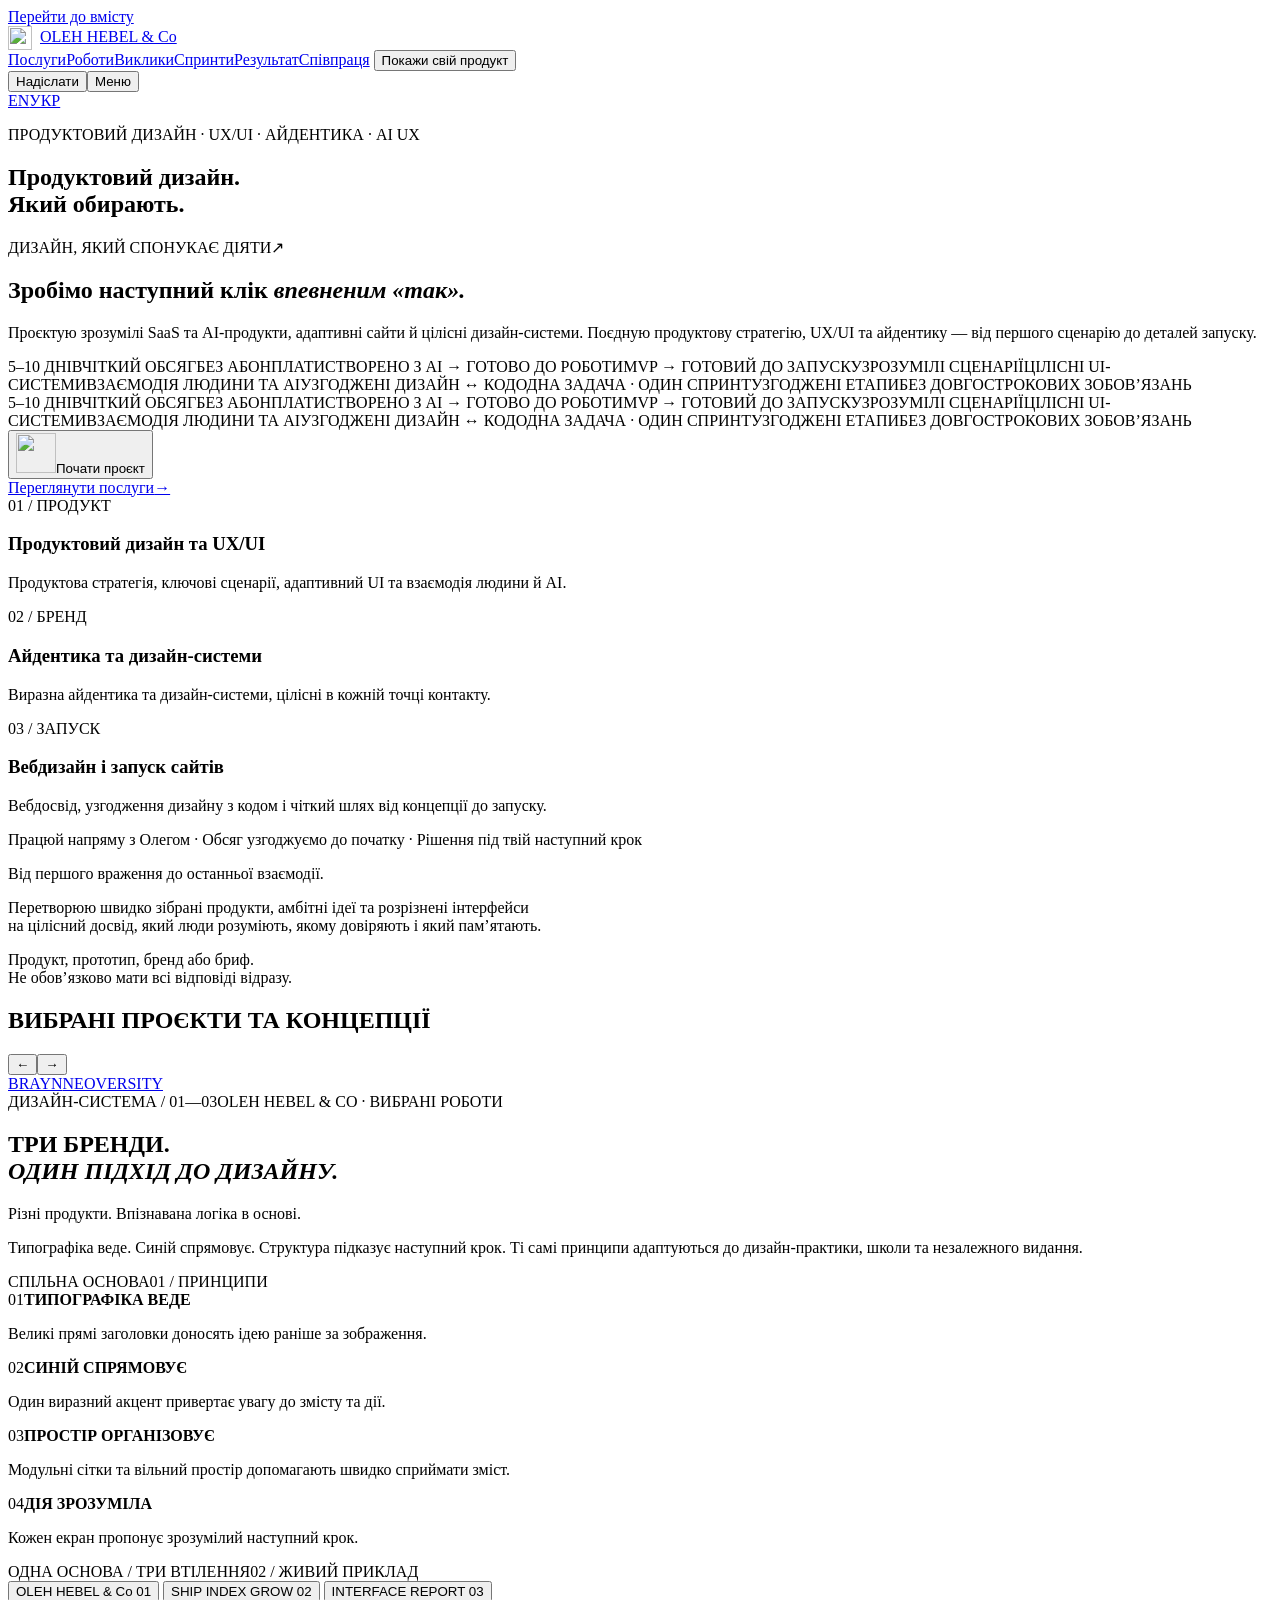
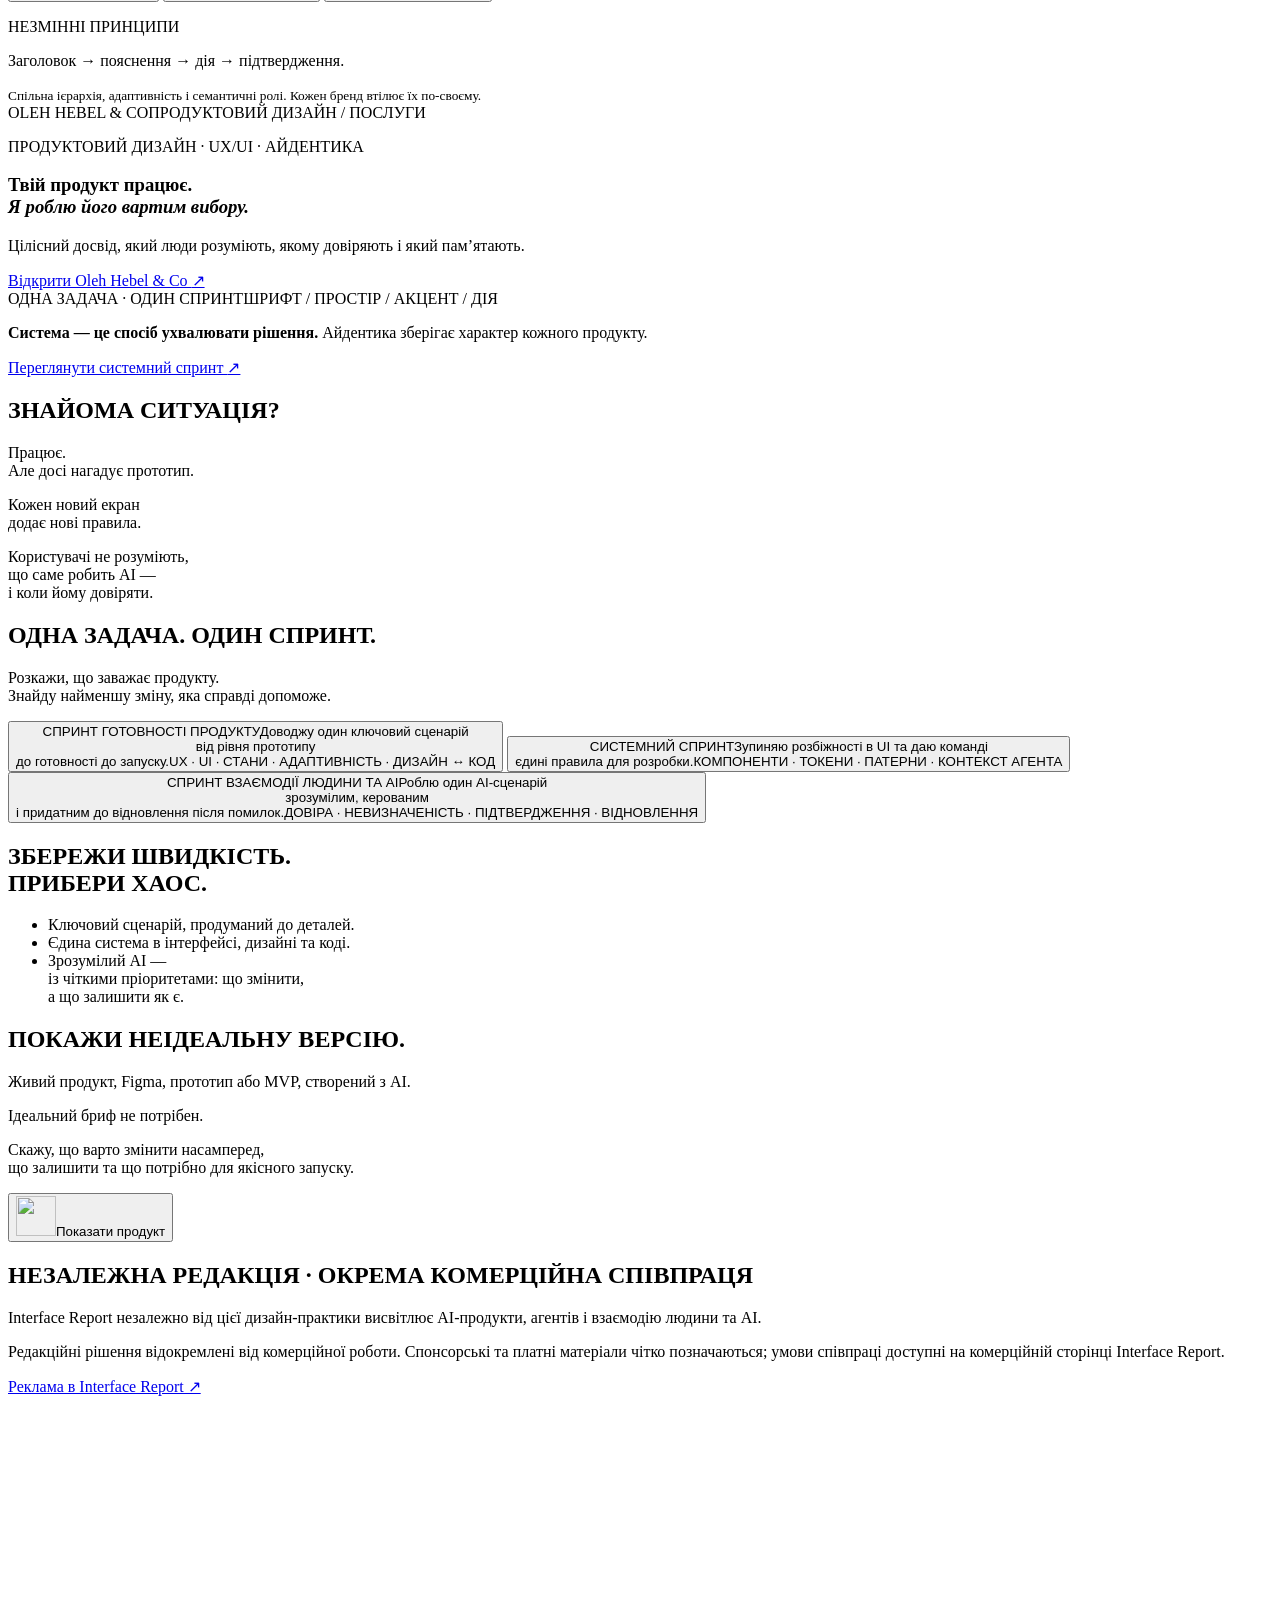
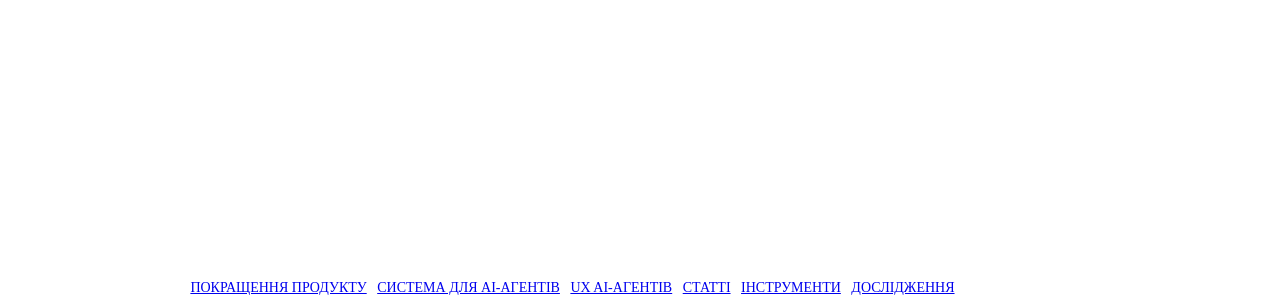
==== commit 5bf3b6f0: "Publish the bilingual AI UX audit and project brief path" ====
--- a/uk/index.html
+++ b/uk/index.html
@@ -1,4 +1,5 @@
-html
+<!DOCTYPE html>
+
 <html lang="uk">
 <head>
 <meta charset="utf-8"/>
@@ -14,13 +15,13 @@
 <meta content="Продуктовий дизайнер, UX/UI та вебдизайн | Олег Гебель" property="og:title"/>
 <meta content="Продуктовий дизайн, UX/UI, вебсайти та дизайн-системи від Олега Гебеля. Покращення SaaS, AI-продуктів і MVP: від ключових сценаріїв до запуску." property="og:description"/>
 <meta content="https://olehhebel.top/uk/" property="og:url"/>
-<meta content="https://olehhebel.top/og-olehhebel-v2.jpg" property="og:image"/>
+<meta content="https://olehhebel.top/og-image.jpg" property="og:image"/>
 <meta content="image/jpeg" property="og:image:type"/>
 <meta content="Oleh Hebel &amp; Co — product design for fast-built products" property="og:image:alt"/>
 <meta content="summary_large_image" name="twitter:card"/>
 <meta content="Продуктовий дизайнер, UX/UI та вебдизайн | Олег Гебель" name="twitter:title"/>
 <meta content="Продуктовий дизайн, UX/UI, вебсайти та дизайн-системи від Олега Гебеля. Покращення SaaS, AI-продуктів і MVP: від ключових сценаріїв до запуску." name="twitter:description"/>
-<meta content="https://olehhebel.top/og-olehhebel-v2.jpg" name="twitter:image"/>
+<meta content="https://olehhebel.top/og-image.jpg" name="twitter:image"/>
 <meta content="Oleh Hebel &amp; Co — product design for fast-built products" name="twitter:image:alt"/>
 <script type="application/ld+json">{"@context": "https://schema.org", "@graph": [{"@type": "WebSite", "@id": "https://olehhebel.top/#website", "url": "https://olehhebel.top/uk/", "name": "Oleh Hebel & Co", "inLanguage": ["en", "uk"], "publisher": {"@id": "https://olehhebel.top/#organization"}}, {"@type": "WebPage", "@id": "https://olehhebel.top/#webpage", "url": "https://olehhebel.top/uk/", "name": "Продуктовий дизайнер, UX/UI та вебдизайн | Олег Гебель", "description": "Продуктовий дизайн, UX/UI, вебсайти та дизайн-системи від Олега Гебеля. Покращення SaaS, AI-продуктів і MVP: від ключових сценаріїв до запуску.", "isPartOf": {"@id": "https://olehhebel.top/#website"}, "about": {"@id": "https://olehhebel.top/#organization"}, "inLanguage": "uk"}, {"@type": "Organization", "@id": "https://olehhebel.top/#organization", "name": "Oleh Hebel & Co", "url": "https://olehhebel.top/uk/", "description": "Product design sprints for AI-built MVPs and fast-moving SaaS, focused on product readiness, coherent systems and understandable Human–AI UX.", "slogan": "Your product works. I make it worth choosing.", "founder": {"@id": "https://olehhebel.top/#oleh-hebel"}, "sameAs": ["https://www.linkedin.com/company/olehhebel/"], "makesOffer": [{"@type": "Offer", "url": "https://olehhebel.top/uk/vibe-coded-product-rescue.html", "itemOffered": {"@id": "https://olehhebel.top/vibe-coded-product-rescue#service"}}, {"@type": "Offer", "url": "https://olehhebel.top/uk/agent-ready-design-system.html", "itemOffered": {"@id": "https://olehhebel.top/agent-ready-design-system#service"}}, {"@type": "Offer", "url": "https://olehhebel.top/uk/ai-agent-ux-design.html", "itemOffered": {"@id": "https://olehhebel.top/ai-agent-ux-design#service"}}], "logo": {"@type": "ImageObject", "@id": "https://olehhebel.top/#logo", "url": "https://olehhebel.top/assets/brand/oleh-hebel-co-logo.svg", "contentUrl": "https://olehhebel.top/assets/brand/oleh-hebel-co-logo.svg", "width": 604, "height": 604, "caption": "Oleh Hebel & Co"}, "image": {"@id": "https://olehhebel.top/#logo"}}, {"@type": "Service", "@id": "https://olehhebel.top/vibe-coded-product-rescue#service", "name": "Vibe-Coded Product Design Rescue", "serviceType": "AI-built MVP and vibe-coded product UX redesign", "url": "https://olehhebel.top/uk/vibe-coded-product-rescue.html", "provider": {"@id": "https://olehhebel.top/#organization"}}, {"@type": "Service", "@id": "https://olehhebel.top/agent-ready-design-system#service", "name": "Agent-Ready Design System", "serviceType": "Design systems for AI coding agents", "url": "https://olehhebel.top/uk/agent-ready-design-system.html", "provider": {"@id": "https://olehhebel.top/#organization"}}, {"@type": "Service", "@id": "https://olehhebel.top/ai-agent-ux-design#service", "name": "AI Agent UX Design", "serviceType": "Human–AI and agentic UX design", "url": "https://olehhebel.top/uk/ai-agent-ux-design.html", "provider": {"@id": "https://olehhebel.top/#organization"}}, {"@type": "Person", "@id": "https://olehhebel.top/#oleh-hebel", "name": "Oleh Hebel", "url": "https://olehhebel.top/uk/", "jobTitle": "Product Designer", "worksFor": {"@id": "https://olehhebel.top/#organization"}, "knowsAbout": ["AI product design", "Product UX", "Design systems", "Human–AI UX", "AI trust and control", "Design-to-code alignment"]}]}</script>
 <script type="application/ld+json">{"@context": "https://schema.org", "@type": "ItemList", "@id": "https://olehhebel.top/#selected-work", "name": "Selected product design and brand work by Oleh Hebel", "numberOfItems": 11, "itemListElement": [{"@type": "ListItem", "position": 1, "url": "https://olehhebel.top/uk/projects/interface-report.html", "name": "Interface Report"}, {"@type": "ListItem", "position": 2, "url": "https://olehhebel.top/uk/projects/oleh-hebel.html", "name": "Oleh Hebel & Co"}, {"@type": "ListItem", "position": 3, "url": "https://olehhebel.top/uk/projects/brayn.html", "name": "BRAYN"}, {"@type": "ListItem", "position": 4, "url": "https://olehhebel.top/uk/projects/neoversity.html", "name": "Neoversity"}, {"@type": "ListItem", "position": 5, "url": "https://olehhebel.top/uk/projects/thrive-well.html", "name": "Thrive Well"}, {"@type": "ListItem", "position": 6, "url": "https://olehhebel.top/uk/projects/maison.html", "name": "Maison"}, {"@type": "ListItem", "position": 7, "url": "https://olehhebel.top/uk/projects/tra.html", "name": "Trä"}, {"@type": "ListItem", "position": 8, "url": "https://olehhebel.top/uk/projects/yads.html", "name": "Yads"}, {"@type": "ListItem", "position": 9, "url": "https://olehhebel.top/uk/projects/smartproject.html", "name": "ERP Smartproject"}, {"@type": "ListItem", "position": 10, "url": "https://olehhebel.top/uk/projects/muse.html", "name": "Muse"}, {"@type": "ListItem", "position": 11, "url": "https://olehhebel.top/uk/projects/fuelup.html", "name": "FuelUp"}]}</script>
@@ -40,7 +41,7 @@
 <link href="/favicon.svg" rel="icon" sizes="any" type="image/svg+xml"/>
 <link href="/favicon-48.png" rel="icon" sizes="48x48" type="image/png"/>
 <link href="/favicon.ico" rel="icon" sizes="any"/>
-<meta content="uk_UA" property="og:locale:alternate"/><link href="/services-offer.css?v=project-brief-20261026" rel="stylesheet"/><link href="https://olehhebel.top/" hreflang="en" rel="alternate"/><link href="https://olehhebel.top/uk/" hreflang="uk" rel="alternate"/><link href="https://olehhebel.top/" hreflang="x-default" rel="alternate"/><link href="https://olehhebel.top/uk/" rel="canonical"/><meta content="uk_UA" property="og:locale"/><meta content="en_US" property="og:locale:alternate"/></head>
+<link href="/services-offer.css?v=project-brief-20261026" rel="stylesheet"/><link href="https://olehhebel.top/" hreflang="en" rel="alternate"/><link href="https://olehhebel.top/uk/" hreflang="uk" rel="alternate"/><link href="https://olehhebel.top/" hreflang="x-default" rel="alternate"/><link href="https://olehhebel.top/uk/" rel="canonical"/><meta content="uk_UA" property="og:locale"/><meta content="en_US" property="og:locale:alternate"/></head>
 <body>
 <a class="skip-link" href="#hero">Перейти до вмісту</a>
 <header class="site-header" data-theme="light">
@@ -74,7 +75,7 @@
 <p class="hero-helper reveal-item">Продукт, прототип, бренд або бриф.<br/>Не обов’язково мати всі відповіді відразу.</p>
 </div>
 </section>
-<section aria-labelledby="project-strip-title" class="project-strip" id="selected-work"><div class="project-strip__heading"><h2 class="project-strip__label" id="project-strip-title">ВИБРАНІ ПРОЄКТИ ТА КОНЦЕПЦІЇ</h2><div class="project-strip__controls"><button aria-label="Прокрутити проєкти ліворуч" data-strip-step="-1" type="button">←</button><button aria-label="Прокрутити проєкти праворуч" data-strip-step="1" type="button">→</button></div></div><div aria-label="Вибрані проєкти; прокручуй горизонтально для перегляду" class="project-strip__viewport" role="region" tabindex="0"><div class="project-strip__track"><a aria-label="View Interface Report case study" class="project-strip__item" href="/uk/projects/interface-report.html"><img alt="" loading="lazy" src="/assets/network/interface-report.png"/></a><a aria-label="View Oleh Hebel &amp; Co case study" class="project-strip__item" href="/uk/projects/oleh-hebel.html"><img alt="" loading="lazy" src="/assets/network/oleh-hebel-co-v2.png"/></a><a aria-label="View BRAYN case study" class="project-strip__item project-strip__item--word" href="/uk/projects/brayn.html">BRAYN</a><a aria-label="View Neoversity case study" class="project-strip__item project-strip__item--word" href="/uk/projects/neoversity.html">NEOVERSITY</a><a aria-label="View Thrive Well case study" class="project-strip__item" href="/uk/projects/thrive-well.html"><img alt="" loading="lazy" src="/assets/work/concepts/original/thrive-well-logo-by-oleh-hebel.png"/></a><a aria-label="View Maison case study" class="project-strip__item" href="/uk/projects/maison.html"><img alt="" loading="lazy" src="/assets/work/concepts/original/maison-logo-by-oleh-hebel.png"/></a><a aria-label="View Trä case study" class="project-strip__item" href="/uk/projects/tra.html"><img alt="" loading="lazy" src="/assets/work/concepts/original/tra-logo-by-oleh-hebel.png"/></a><a aria-label="View Yads case study" class="project-strip__item" href="/uk/projects/yads.html"><img alt="" loading="lazy" src="/assets/work/concepts/original/yads-logo-by-oleh-hebel.png"/></a><a aria-label="View ERP Smartproject case study" class="project-strip__item" href="/uk/projects/smartproject.html"><img alt="" loading="lazy" src="/assets/work/concepts/original/erp-smartproject-logo-by-oleh-hebel.png"/></a><a aria-label="View Muse case study" class="project-strip__item" href="/uk/projects/muse.html"><img alt="" loading="lazy" src="/assets/work/concepts/original/muse-logo-by-oleh-hebel.png"/></a><a aria-label="View FuelUp case study" class="project-strip__item" href="/uk/projects/fuelup.html"><img alt="" loading="lazy" src="/assets/work/concepts/original/fuelup-logo-by-oleh-hebel.png"/></a></div></div></section>
+<section aria-labelledby="project-strip-title" class="project-strip" id="selected-work"><div class="project-strip__heading"><h2 class="project-strip__label" id="project-strip-title">ВИБРАНІ ПРОЄКТИ ТА КОНЦЕПЦІЇ</h2><div class="project-strip__controls"><button aria-label="Прокрутити проєкти ліворуч" data-strip-step="-1" type="button">←</button><button aria-label="Прокрутити проєкти праворуч" data-strip-step="1" type="button">→</button></div></div><div aria-label="Вибрані проєкти; прокручуй горизонтально для перегляду" class="project-strip__viewport" role="region" tabindex="0"><div class="project-strip__track"><a aria-label="Переглянути кейс Interface Report" class="project-strip__item" href="/uk/projects/interface-report.html"><img alt="" loading="lazy" src="/assets/network/interface-report.png"/></a><a aria-label="Переглянути кейс Oleh Hebel &amp; Co" class="project-strip__item" href="/uk/projects/oleh-hebel.html"><img alt="" loading="lazy" src="/assets/network/oleh-hebel-co-v2.png"/></a><a aria-label="Переглянути кейс BRAYN" class="project-strip__item project-strip__item--word" href="/uk/projects/brayn.html">BRAYN</a><a aria-label="Переглянути кейс Neoversity" class="project-strip__item project-strip__item--word" href="/uk/projects/neoversity.html">NEOVERSITY</a><a aria-label="Переглянути кейс Thrive Well" class="project-strip__item" href="/uk/projects/thrive-well.html"><img alt="" loading="lazy" src="/assets/work/concepts/original/thrive-well-logo-by-oleh-hebel.png"/></a><a aria-label="Переглянути кейс Maison" class="project-strip__item" href="/uk/projects/maison.html"><img alt="" loading="lazy" src="/assets/work/concepts/original/maison-logo-by-oleh-hebel.png"/></a><a aria-label="Переглянути кейс Trä" class="project-strip__item" href="/uk/projects/tra.html"><img alt="" loading="lazy" src="/assets/work/concepts/original/tra-logo-by-oleh-hebel.png"/></a><a aria-label="Переглянути кейс Yads" class="project-strip__item" href="/uk/projects/yads.html"><img alt="" loading="lazy" src="/assets/work/concepts/original/yads-logo-by-oleh-hebel.png"/></a><a aria-label="Переглянути кейс ERP Smartproject" class="project-strip__item" href="/uk/projects/smartproject.html"><img alt="" loading="lazy" src="/assets/work/concepts/original/erp-smartproject-logo-by-oleh-hebel.png"/></a><a aria-label="Переглянути кейс Muse" class="project-strip__item" href="/uk/projects/muse.html"><img alt="" loading="lazy" src="/assets/work/concepts/original/muse-logo-by-oleh-hebel.png"/></a><a aria-label="Переглянути кейс FuelUp" class="project-strip__item" href="/uk/projects/fuelup.html"><img alt="" loading="lazy" src="/assets/work/concepts/original/fuelup-logo-by-oleh-hebel.png"/></a></div></div></section>
 <section aria-labelledby="ecosystem-title" class="ecosystem-system" data-header-theme="light" data-section="ecosystem-system" id="ecosystem-system">
 <div class="ecosystem-system__intro">
 <div class="ecosystem-system__overline"><span>ДИЗАЙН-СИСТЕМА / 01—03</span><span>OLEH HEBEL &amp; CO · ВИБРАНІ РОБОТИ</span></div>
@@ -148,6 +149,7 @@
 <a aria-label="Oleh Hebel &amp; Co у LinkedIn" class="footer-linkedin" href="https://www.linkedin.com/company/olehhebel/" rel="noopener noreferrer" target="_blank"><img alt="" aria-hidden="true" decoding="async" height="24" src="/assets/linkedin.svg" width="24"/></a>
 <div class="footer-about"><h2 class="footer-about-heading"><span class="footer-eyebrow">ТИ ПРАЦЮЄШ ЗІ МНОЮ.</span><span class="footer-about-title">Я Олег.</span></h2><div class="footer-about-body"><p>Я аналізую продукт, визначаю обсяг роботи<br class="editorial-break"/> та веду проєкт до результату.</p><p>Прямий контакт зі мною на кожному етапі.</p><p>Коли задачі потрібна інша спеціалізація,<br class="editorial-break"/> залучаю відповідного фахівця.</p></div></div>
 </div>
+
 <details class="page-directory"><summary>Карта сайту</summary><nav aria-label="Карта сайту"><section><h3>Послуги та портфоліо</h3><ul><li><a href="/uk/ai-agent-ux-design.html">UX AI-агентів — довіра, контроль і відновлення</a></li><li><a href="/uk/ai-product-ux-audit.html">UX-аудит AI-продукту</a></li><li><a href="/uk/context-architecture.html">Архітектура контексту AI-продукту</a></li><li><a href="/uk/vibe-coded-mvp-audit.html">Аудит MVP, створеного з AI</a></li><li><a href="/uk/tools.html">Безкоштовні інструменти для продуктових команд</a></li><li><a href="/uk/ai-ux-design.html">Дизайн AI UX</a></li><li><a href="/uk/human-ai-ux-design.html">Дизайн взаємодії людини та AI</a></li><li><a href="/uk/agent-ready-design-system.html">Дизайн-системи для AI-агентів і продуктових команд</a></li><li><a href="/uk/oleh-hebel.html">Олег Гебель — продуктовий дизайнер</a></li><li><a href="/uk/vibe-coded-product-rescue.html">Покращення MVP і продуктів, створених з AI</a></li><li><a href="/uk/saas-design-rescue.html">Покращення UX SaaS-продукту</a></li><li><a href="/uk/work.html">Портфоліо продуктового дизайну та UX/UI</a></li><li><a href="/uk/ai-product-design.html">Продуктовий дизайн для AI та SaaS</a></li><li><a href="/uk/product-design-for-ai-startups.html">Продуктовий дизайн для AI-стартапів</a></li><li><a href="/uk/services.html">Продуктовий дизайн, UX/UI, сайти та SEO</a></li><li><a href="/uk/ai-product-readiness-scorecard.html">Самооцінка готовності AI-продукту</a></li><li><a href="/uk/insights.html">Статті про продуктовий дизайн та AI</a></li><li><a href="/uk/design-debt-cleanup.html">Усунення дизайн-боргу</a></li></ul></section><section><h3>Проєкти</h3><ul><li><a href="/uk/projects/autumn-hills.html">Autumn Hills — дизайн-проєкт</a></li><li><a href="/uk/projects/brayn.html">BRAYN — дизайн-проєкт</a></li><li><a href="/uk/projects/fuelup.html">Fuel Up — дизайн-проєкт</a></li><li><a href="/uk/projects/interface-report.html">Interface Report — дизайн-проєкт</a></li><li><a href="/uk/projects/maison.html">Maison — дизайн-проєкт</a></li><li><a href="/uk/projects/mentorium.html">Mentor ium — дизайн-проєкт</a></li><li><a href="/uk/projects/muse.html">Muse — дизайн-проєкт</a></li><li><a href="/uk/projects/neoversity.html">Neoversity — дизайн-проєкт</a></li><li><a href="/uk/projects/oleh-hebel.html">Oleh Hebel &amp; Co — дизайн-проєкт</a></li><li><a href="/uk/projects/ridne.html">RIDNE — дизайн-проєкт</a></li><li><a href="/uk/projects/smartproject.html">Smart project — дизайн-проєкт</a></li><li><a href="/uk/projects/thrive-well.html">Thrive Well — дизайн-проєкт</a></li><li><a href="/uk/projects/tra.html">Trä — дизайн-проєкт</a></li><li><a href="/uk/projects/yads.html">Yads — дизайн-проєкт</a></li></ul></section><section><h3>Статті</h3><ul><li><a href="/uk/insights/ai-agent-ux-approval-autonomy-recovery.html">UX AI-агентів: підтвердження, автономність і відновлення</a></li><li><a href="/uk/insights/missing-states-ai-products.html">Ідеальний сценарій — це демо. Модель станів — це продукт.</a></li><li><a href="/uk/insights/ai-prototype-to-production-ready-product.html">Від AI-прототипу до продукту, готового до запуску</a></li><li><a href="/uk/insights/design-debt-ai-built-products.html">Дизайн-борг AI-продуктів: виправляй повторення, а не екрани.</a></li><li><a href="/uk/insights/context-architecture-ai-products.html">Кращий промпт не виправить зламану модель контексту.</a></li><li><a href="/uk/insights/why-vibe-coded-products-feel-unfinished.html">Чому продукти, створені з AI, виглядають незавершеними</a></li><li><a href="/uk/insights/agent-ready-design-system.html">Що потрібно дизайн-системі для AI-агентів</a></li><li><a href="/uk/insights/stop-ai-coding-agent-ui-drift.html">Як зупинити розбіжності UI під час роботи AI-агентів</a></li></ul></section><section><h3>Інструменти</h3><ul><li><a href="/uk/tools/design-debt-calculator.html">Калькулятор дизайн-боргу</a></li><li><a href="/uk/tools/ai-agent-autonomy-matrix.html">Матриця автономності AI-агента</a></li><li><a href="/uk/tools/design-system-drift-checklist.html">Перевірка розбіжностей дизайн-системи</a></li><li><a href="/uk/tools/ai-ux-trust-checklist.html">Чекліст довіри до AI</a></li></ul></section><section><h3>Дослідження</h3><ul><li><a href="/uk/research/ai-product-readiness-benchmark.html">Методологія дослідження готовності AI-продуктів</a></li></ul></section></nav></details><p class="footer-copyright">© 2026 OLEH HEBEL &amp; CO. · <a href="/uk/vibe-coded-product-rescue.html">Покращення продукту</a> · <a href="/uk/agent-ready-design-system.html">Система для AI-агентів</a> · <a href="/uk/ai-agent-ux-design.html">UX AI-агентів</a> · <a href="/uk/insights.html">Статті</a> · <a href="/uk/tools.html">Інструменти</a> · <a href="/uk/research/ai-product-readiness-benchmark.html">Дослідження</a></p>
 </div>
 </footer>
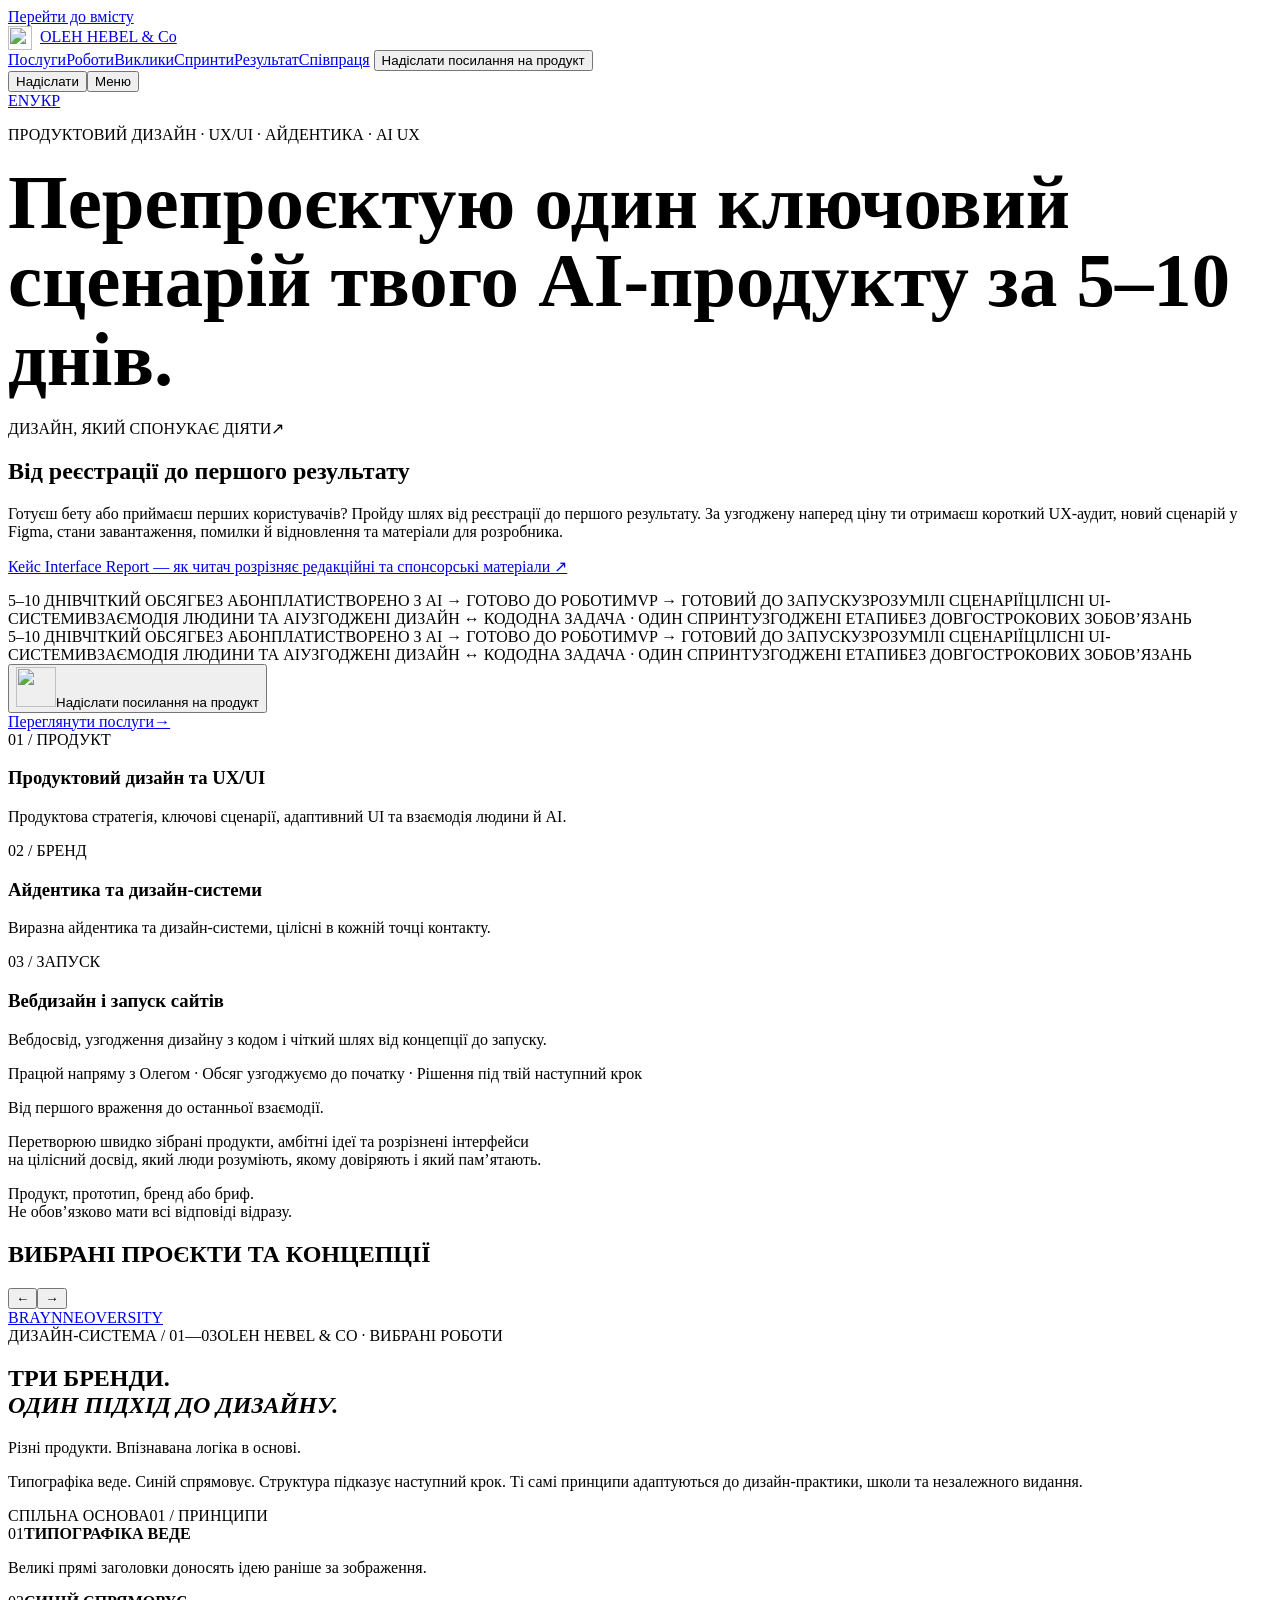
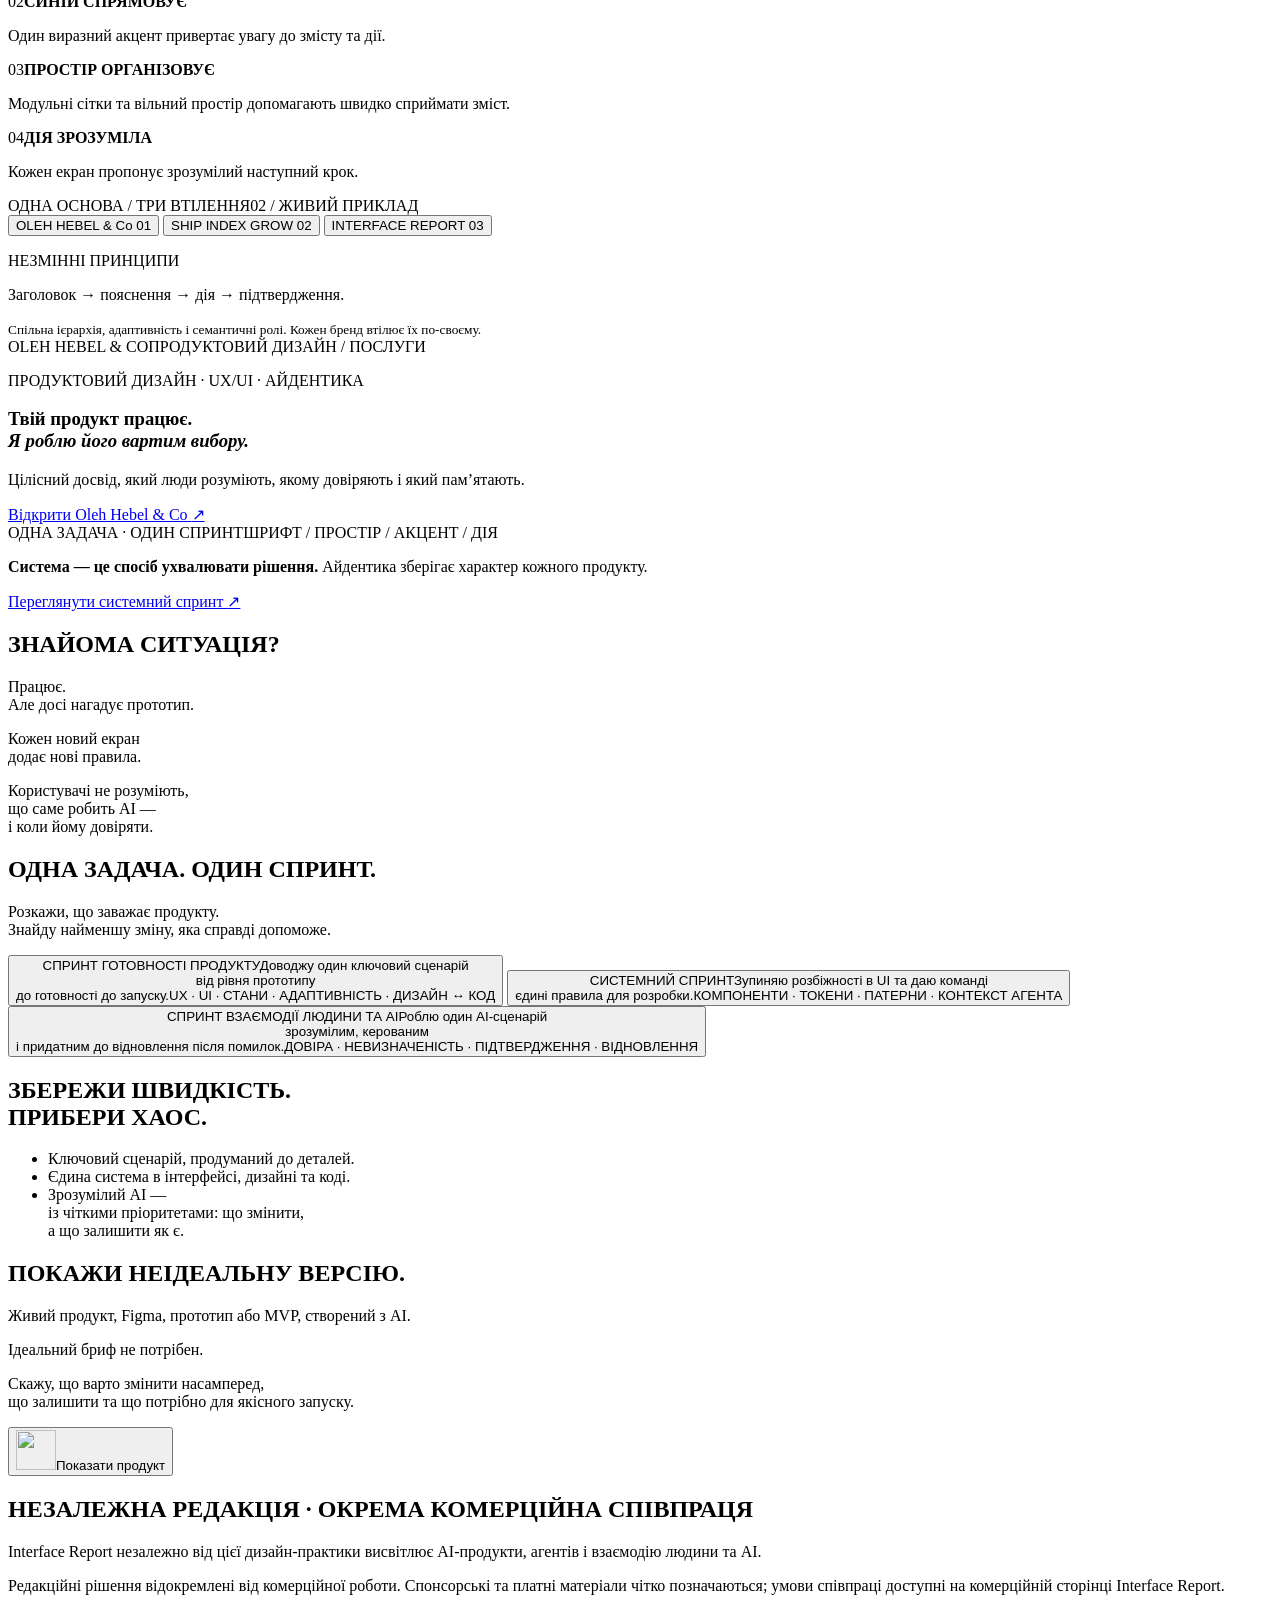
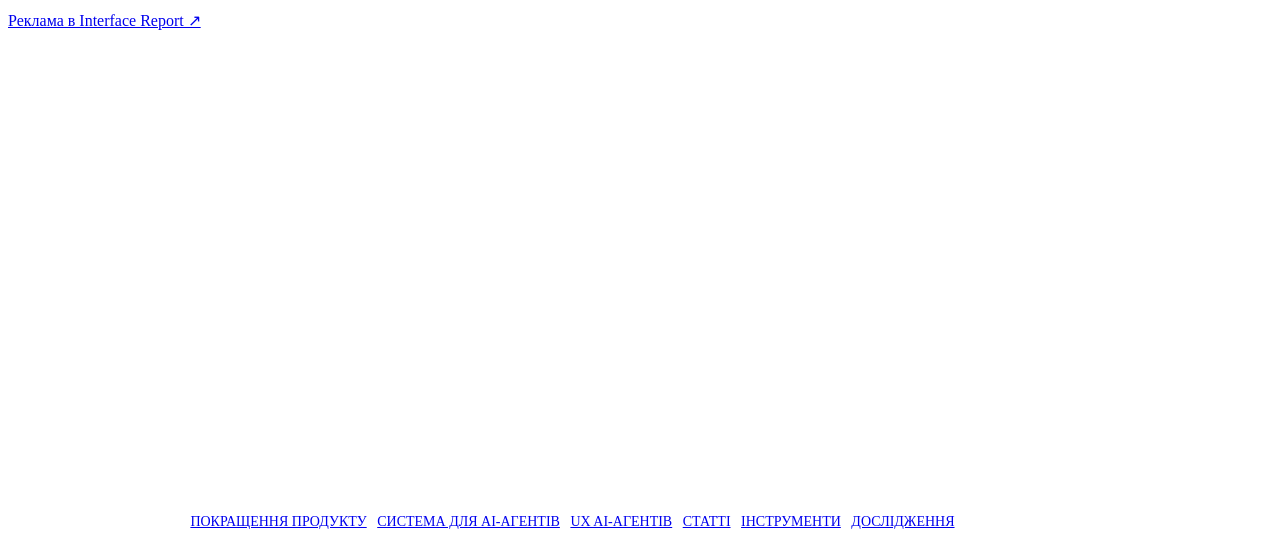
==== commit 28ef5600: "Focus Ukrainian homepage on AI SaaS design sprints (#31)" ====
--- a/uk/index.html
+++ b/uk/index.html
@@ -1,11 +1,10 @@
 <!DOCTYPE html>
-
 <html lang="uk">
 <head>
 <meta charset="utf-8"/>
 <meta content="width=device-width, initial-scale=1, viewport-fit=cover" name="viewport"/>
-<title>Продуктовий дизайнер, UX/UI та вебдизайн | Олег Гебель</title>
-<meta content="Продуктовий дизайн, UX/UI, вебсайти та дизайн-системи від Олега Гебеля. Покращення SaaS, AI-продуктів і MVP: від ключових сценаріїв до запуску." name="description"/>
+<title>Дизайн-спринт для AI SaaS | Олег Гебель</title>
+<meta content="Перепроєктую один ключовий сценарій твого AI-продукту за 5–10 днів." name="description"/>
 <meta content="Oleh Hebel" name="author"/>
 <meta content="Oleh Hebel &amp; Co" name="application-name"/>
 <meta content="index,follow,max-snippet:-1,max-image-preview:large,max-video-preview:-1" name="robots"/>
@@ -15,13 +14,13 @@
 <meta content="Продуктовий дизайнер, UX/UI та вебдизайн | Олег Гебель" property="og:title"/>
 <meta content="Продуктовий дизайн, UX/UI, вебсайти та дизайн-системи від Олега Гебеля. Покращення SaaS, AI-продуктів і MVP: від ключових сценаріїв до запуску." property="og:description"/>
 <meta content="https://olehhebel.top/uk/" property="og:url"/>
-<meta content="https://olehhebel.top/og-image.jpg" property="og:image"/>
+<meta content="https://olehhebel.top/og-olehhebel-v2.jpg" property="og:image"/>
 <meta content="image/jpeg" property="og:image:type"/>
 <meta content="Oleh Hebel &amp; Co — product design for fast-built products" property="og:image:alt"/>
 <meta content="summary_large_image" name="twitter:card"/>
 <meta content="Продуктовий дизайнер, UX/UI та вебдизайн | Олег Гебель" name="twitter:title"/>
 <meta content="Продуктовий дизайн, UX/UI, вебсайти та дизайн-системи від Олега Гебеля. Покращення SaaS, AI-продуктів і MVP: від ключових сценаріїв до запуску." name="twitter:description"/>
-<meta content="https://olehhebel.top/og-image.jpg" name="twitter:image"/>
+<meta content="https://olehhebel.top/og-olehhebel-v2.jpg" name="twitter:image"/>
 <meta content="Oleh Hebel &amp; Co — product design for fast-built products" name="twitter:image:alt"/>
 <script type="application/ld+json">{"@context": "https://schema.org", "@graph": [{"@type": "WebSite", "@id": "https://olehhebel.top/#website", "url": "https://olehhebel.top/uk/", "name": "Oleh Hebel & Co", "inLanguage": ["en", "uk"], "publisher": {"@id": "https://olehhebel.top/#organization"}}, {"@type": "WebPage", "@id": "https://olehhebel.top/#webpage", "url": "https://olehhebel.top/uk/", "name": "Продуктовий дизайнер, UX/UI та вебдизайн | Олег Гебель", "description": "Продуктовий дизайн, UX/UI, вебсайти та дизайн-системи від Олега Гебеля. Покращення SaaS, AI-продуктів і MVP: від ключових сценаріїв до запуску.", "isPartOf": {"@id": "https://olehhebel.top/#website"}, "about": {"@id": "https://olehhebel.top/#organization"}, "inLanguage": "uk"}, {"@type": "Organization", "@id": "https://olehhebel.top/#organization", "name": "Oleh Hebel & Co", "url": "https://olehhebel.top/uk/", "description": "Product design sprints for AI-built MVPs and fast-moving SaaS, focused on product readiness, coherent systems and understandable Human–AI UX.", "slogan": "Your product works. I make it worth choosing.", "founder": {"@id": "https://olehhebel.top/#oleh-hebel"}, "sameAs": ["https://www.linkedin.com/company/olehhebel/"], "makesOffer": [{"@type": "Offer", "url": "https://olehhebel.top/uk/vibe-coded-product-rescue.html", "itemOffered": {"@id": "https://olehhebel.top/vibe-coded-product-rescue#service"}}, {"@type": "Offer", "url": "https://olehhebel.top/uk/agent-ready-design-system.html", "itemOffered": {"@id": "https://olehhebel.top/agent-ready-design-system#service"}}, {"@type": "Offer", "url": "https://olehhebel.top/uk/ai-agent-ux-design.html", "itemOffered": {"@id": "https://olehhebel.top/ai-agent-ux-design#service"}}], "logo": {"@type": "ImageObject", "@id": "https://olehhebel.top/#logo", "url": "https://olehhebel.top/assets/brand/oleh-hebel-co-logo.svg", "contentUrl": "https://olehhebel.top/assets/brand/oleh-hebel-co-logo.svg", "width": 604, "height": 604, "caption": "Oleh Hebel & Co"}, "image": {"@id": "https://olehhebel.top/#logo"}}, {"@type": "Service", "@id": "https://olehhebel.top/vibe-coded-product-rescue#service", "name": "Vibe-Coded Product Design Rescue", "serviceType": "AI-built MVP and vibe-coded product UX redesign", "url": "https://olehhebel.top/uk/vibe-coded-product-rescue.html", "provider": {"@id": "https://olehhebel.top/#organization"}}, {"@type": "Service", "@id": "https://olehhebel.top/agent-ready-design-system#service", "name": "Agent-Ready Design System", "serviceType": "Design systems for AI coding agents", "url": "https://olehhebel.top/uk/agent-ready-design-system.html", "provider": {"@id": "https://olehhebel.top/#organization"}}, {"@type": "Service", "@id": "https://olehhebel.top/ai-agent-ux-design#service", "name": "AI Agent UX Design", "serviceType": "Human–AI and agentic UX design", "url": "https://olehhebel.top/uk/ai-agent-ux-design.html", "provider": {"@id": "https://olehhebel.top/#organization"}}, {"@type": "Person", "@id": "https://olehhebel.top/#oleh-hebel", "name": "Oleh Hebel", "url": "https://olehhebel.top/uk/", "jobTitle": "Product Designer", "worksFor": {"@id": "https://olehhebel.top/#organization"}, "knowsAbout": ["AI product design", "Product UX", "Design systems", "Human–AI UX", "AI trust and control", "Design-to-code alignment"]}]}</script>
 <script type="application/ld+json">{"@context": "https://schema.org", "@type": "ItemList", "@id": "https://olehhebel.top/#selected-work", "name": "Selected product design and brand work by Oleh Hebel", "numberOfItems": 11, "itemListElement": [{"@type": "ListItem", "position": 1, "url": "https://olehhebel.top/uk/projects/interface-report.html", "name": "Interface Report"}, {"@type": "ListItem", "position": 2, "url": "https://olehhebel.top/uk/projects/oleh-hebel.html", "name": "Oleh Hebel & Co"}, {"@type": "ListItem", "position": 3, "url": "https://olehhebel.top/uk/projects/brayn.html", "name": "BRAYN"}, {"@type": "ListItem", "position": 4, "url": "https://olehhebel.top/uk/projects/neoversity.html", "name": "Neoversity"}, {"@type": "ListItem", "position": 5, "url": "https://olehhebel.top/uk/projects/thrive-well.html", "name": "Thrive Well"}, {"@type": "ListItem", "position": 6, "url": "https://olehhebel.top/uk/projects/maison.html", "name": "Maison"}, {"@type": "ListItem", "position": 7, "url": "https://olehhebel.top/uk/projects/tra.html", "name": "Trä"}, {"@type": "ListItem", "position": 8, "url": "https://olehhebel.top/uk/projects/yads.html", "name": "Yads"}, {"@type": "ListItem", "position": 9, "url": "https://olehhebel.top/uk/projects/smartproject.html", "name": "ERP Smartproject"}, {"@type": "ListItem", "position": 10, "url": "https://olehhebel.top/uk/projects/muse.html", "name": "Muse"}, {"@type": "ListItem", "position": 11, "url": "https://olehhebel.top/uk/projects/fuelup.html", "name": "FuelUp"}]}</script>
@@ -41,31 +40,31 @@
 <link href="/favicon.svg" rel="icon" sizes="any" type="image/svg+xml"/>
 <link href="/favicon-48.png" rel="icon" sizes="48x48" type="image/png"/>
 <link href="/favicon.ico" rel="icon" sizes="any"/>
-<link href="/services-offer.css?v=project-brief-20261026" rel="stylesheet"/><link href="https://olehhebel.top/" hreflang="en" rel="alternate"/><link href="https://olehhebel.top/uk/" hreflang="uk" rel="alternate"/><link href="https://olehhebel.top/" hreflang="x-default" rel="alternate"/><link href="https://olehhebel.top/uk/" rel="canonical"/><meta content="uk_UA" property="og:locale"/><meta content="en_US" property="og:locale:alternate"/></head>
+<meta content="uk_UA" property="og:locale:alternate"/><link href="/services-offer.css?v=project-brief-20261026" rel="stylesheet"/><link href="https://olehhebel.top/" hreflang="en" rel="alternate"/><link href="https://olehhebel.top/uk/" hreflang="uk" rel="alternate"/><link href="https://olehhebel.top/" hreflang="x-default" rel="alternate"/><link href="https://olehhebel.top/uk/" rel="canonical"/><meta content="uk_UA" property="og:locale"/><meta content="en_US" property="og:locale:alternate"/></head>
 <body>
 <a class="skip-link" href="#hero">Перейти до вмісту</a>
 <header class="site-header" data-theme="light">
 <a aria-label="Oleh Hebel &amp; Co — Головна" class="brand" href="#hero"><img alt="" aria-hidden="true" class="brand-mark" decoding="async" height="24" src="/assets/brand/oleh-hebel-co-logo.svg" style="display:inline-block;vertical-align:middle;margin-right:8px" width="24"/><span class="brand-name">OLEH HEBEL &amp; Co</span></a>
 <nav aria-label="Головна навігація" class="desktop-nav">
 <a href="#services-offer">Послуги</a><a href="/uk/work.html">Роботи</a><a data-nav="problems" href="#problems">Виклики</a><a data-nav="sprints" href="#sprints">Спринти</a><a data-nav="outcomes" href="#outcomes">Результат</a><a data-nav="team" href="#team">Співпраця</a>
-<button id="project-inquiry" class="nav-cta" data-open-form="" data-source="homepage" type="button">Покажи свій продукт</button><span aria-hidden="true" class="nav-indicator"></span>
+<button id="project-inquiry" class="nav-cta" data-open-form="" data-source="homepage" type="button">Надіслати посилання на продукт</button><span aria-hidden="true" class="nav-indicator"></span>
 </nav>
 <div class="mobile-actions"><button class="mobile-cta" data-open-form="" data-source="homepage" type="button">Надіслати</button><button aria-controls="mobile-menu" aria-expanded="false" class="menu-toggle" type="button">Меню</button></div>
-<div class="mobile-menu" hidden="" id="mobile-menu"><a href="#services-offer">Послуги</a><a href="/uk/work.html">Роботи</a><a href="#problems">Виклики</a><a href="#sprints">Спринти</a><a href="#outcomes">Результат</a><a href="#team">Співпраця</a><button data-open-form="" data-source="homepage" type="button">Покажи свій продукт</button></div>
+<div class="mobile-menu" hidden="" id="mobile-menu"><a href="#services-offer">Послуги</a><a href="/uk/work.html">Роботи</a><a href="#problems">Виклики</a><a href="#sprints">Спринти</a><a href="#outcomes">Результат</a><a href="#team">Співпраця</a><button data-open-form="" data-source="homepage" type="button">Надіслати посилання на продукт</button></div>
 <nav aria-label="Мова сайту" class="language-switch"><a href="/" hreflang="en" lang="en">EN</a><a aria-current="page" href="/uk/" hreflang="uk" lang="uk">УКР</a></nav></header>
 <main>
 <section class="section section-light hero" data-header-theme="light" data-section="hero" id="hero">
 <div class="section-inner hero-inner">
-<p class="eyebrow reveal-item">ПРОДУКТОВИЙ ДИЗАЙН · UX/UI · АЙДЕНТИКА · AI UX</p><h1 class="hero-heading"><span class="hero-title reveal-item">Продуктовий дизайн.<br/>Який обирають.</span></h1>
+<p class="eyebrow reveal-item">ПРОДУКТОВИЙ ДИЗАЙН · UX/UI · АЙДЕНТИКА · AI UX</p><h1 class="hero-heading"><span class="hero-title reveal-item" style="font-size:clamp(2.25rem,6vw,6rem);line-height:1.02;overflow-wrap:break-word">Перепроєктую один ключовий сценарій твого AI-продукту за 5–10 днів.</span></h1>
 <aside aria-labelledby="offer-title" class="offer-banner" id="services-offer">
 <div class="offer-banner__top"><span>ДИЗАЙН, ЯКИЙ СПОНУКАЄ ДІЯТИ</span><span aria-hidden="true">↗</span></div>
-<h2 id="offer-title">Зробімо наступний клік<em> впевненим «так».</em></h2>
-<p class="offer-banner__lead">Проєктую зрозумілі SaaS та AI-продукти, адаптивні сайти й цілісні дизайн-системи. Поєдную продуктову стратегію, UX/UI та айдентику — від першого сценарію до деталей запуску.</p>
+<h2 id="offer-title">Від реєстрації до першого результату</h2>
+<p class="offer-banner__lead">Готуєш бету або приймаєш перших користувачів? Пройду шлях від реєстрації до першого результату. За узгоджену наперед ціну ти отримаєш короткий UX-аудит, новий сценарій у Figma, стани завантаження, помилки й відновлення та матеріали для розробника.</p><p><a href="/uk/projects/interface-report.html">Кейс Interface Report — як читач розрізняє редакційні та спонсорські матеріали ↗</a></p>
 <div class="offer-banner__actions"><div class="hero-actions">
 <div aria-label="5–10 DAYS · FIXED SCOPE · NO RETAINER · AI-BUILT → PRODUCT-READY · MVP → PRODUCTION-READY · CLEAR PRODUCT FLOWS · COHERENT UI SYSTEMS · HUMAN–AI UX · DESIGN ↔ CODE ALIGNED · ONE PROBLEM · ONE SPRINT · DEFINED MILESTONES · NO LONG-TERM COMMITMENT" class="hero-marquee reveal-item">
 <div aria-hidden="true" class="hero-marquee-track"><div class="hero-marquee-group"><span>5–10 ДНІВ</span><span>ЧІТКИЙ ОБСЯГ</span><span>БЕЗ АБОНПЛАТИ</span><span>СТВОРЕНО З AI → ГОТОВО ДО РОБОТИ</span><span>MVP → ГОТОВИЙ ДО ЗАПУСКУ</span><span>ЗРОЗУМІЛІ СЦЕНАРІЇ</span><span>ЦІЛІСНІ UI-СИСТЕМИ</span><span>ВЗАЄМОДІЯ ЛЮДИНИ ТА AI</span><span>УЗГОДЖЕНІ ДИЗАЙН ↔ КОД</span><span>ОДНА ЗАДАЧА · ОДИН СПРИНТ</span><span>УЗГОДЖЕНІ ЕТАПИ</span><span>БЕЗ ДОВГОСТРОКОВИХ ЗОБОВ’ЯЗАНЬ</span></div><div aria-hidden="true" class="hero-marquee-group"><span>5–10 ДНІВ</span><span>ЧІТКИЙ ОБСЯГ</span><span>БЕЗ АБОНПЛАТИ</span><span>СТВОРЕНО З AI → ГОТОВО ДО РОБОТИ</span><span>MVP → ГОТОВИЙ ДО ЗАПУСКУ</span><span>ЗРОЗУМІЛІ СЦЕНАРІЇ</span><span>ЦІЛІСНІ UI-СИСТЕМИ</span><span>ВЗАЄМОДІЯ ЛЮДИНИ ТА AI</span><span>УЗГОДЖЕНІ ДИЗАЙН ↔ КОД</span><span>ОДНА ЗАДАЧА · ОДИН СПРИНТ</span><span>УЗГОДЖЕНІ ЕТАПИ</span><span>БЕЗ ДОВГОСТРОКОВИХ ЗОБОВ’ЯЗАНЬ</span></div></div>
 </div>
-<button class="primary-cta reveal-item" data-open-form="" data-source="offer" type="button"><img alt="" aria-hidden="true" class="fingerprint" decoding="async" height="40" src="/assets/fingerprint-blue.svg" width="40"/><span>Почати проєкт</span></button>
+<button class="primary-cta reveal-item" data-open-form="" data-source="offer" type="button"><img alt="" aria-hidden="true" class="fingerprint" decoding="async" height="40" src="/assets/fingerprint-blue.svg" width="40"/><span>Надіслати посилання на продукт</span></button>
 </div><a class="offer-banner__more" href="/uk/services.html">Переглянути послуги<span aria-hidden="true">→</span></a></div>
 <div class="offer-banner__services"><div><span>01 / ПРОДУКТ</span><h3>Продуктовий дизайн та UX/UI</h3><p>Продуктова стратегія, ключові сценарії, адаптивний UI та взаємодія людини й AI.</p></div><div><span>02 / БРЕНД</span><h3>Айдентика та дизайн-системи</h3><p>Виразна айдентика та дизайн-системи, цілісні в кожній точці контакту.</p></div><div><span>03 / ЗАПУСК</span><h3>Вебдизайн і запуск сайтів</h3><p>Вебдосвід, узгодження дизайну з кодом і чіткий шлях від концепції до запуску.</p></div></div>
 <p class="offer-banner__note">Працюй напряму з Олегом · Обсяг узгоджуємо до початку · Рішення під твій наступний крок</p>
@@ -75,7 +74,7 @@
 <p class="hero-helper reveal-item">Продукт, прототип, бренд або бриф.<br/>Не обов’язково мати всі відповіді відразу.</p>
 </div>
 </section>
-<section aria-labelledby="project-strip-title" class="project-strip" id="selected-work"><div class="project-strip__heading"><h2 class="project-strip__label" id="project-strip-title">ВИБРАНІ ПРОЄКТИ ТА КОНЦЕПЦІЇ</h2><div class="project-strip__controls"><button aria-label="Прокрутити проєкти ліворуч" data-strip-step="-1" type="button">←</button><button aria-label="Прокрутити проєкти праворуч" data-strip-step="1" type="button">→</button></div></div><div aria-label="Вибрані проєкти; прокручуй горизонтально для перегляду" class="project-strip__viewport" role="region" tabindex="0"><div class="project-strip__track"><a aria-label="Переглянути кейс Interface Report" class="project-strip__item" href="/uk/projects/interface-report.html"><img alt="" loading="lazy" src="/assets/network/interface-report.png"/></a><a aria-label="Переглянути кейс Oleh Hebel &amp; Co" class="project-strip__item" href="/uk/projects/oleh-hebel.html"><img alt="" loading="lazy" src="/assets/network/oleh-hebel-co-v2.png"/></a><a aria-label="Переглянути кейс BRAYN" class="project-strip__item project-strip__item--word" href="/uk/projects/brayn.html">BRAYN</a><a aria-label="Переглянути кейс Neoversity" class="project-strip__item project-strip__item--word" href="/uk/projects/neoversity.html">NEOVERSITY</a><a aria-label="Переглянути кейс Thrive Well" class="project-strip__item" href="/uk/projects/thrive-well.html"><img alt="" loading="lazy" src="/assets/work/concepts/original/thrive-well-logo-by-oleh-hebel.png"/></a><a aria-label="Переглянути кейс Maison" class="project-strip__item" href="/uk/projects/maison.html"><img alt="" loading="lazy" src="/assets/work/concepts/original/maison-logo-by-oleh-hebel.png"/></a><a aria-label="Переглянути кейс Trä" class="project-strip__item" href="/uk/projects/tra.html"><img alt="" loading="lazy" src="/assets/work/concepts/original/tra-logo-by-oleh-hebel.png"/></a><a aria-label="Переглянути кейс Yads" class="project-strip__item" href="/uk/projects/yads.html"><img alt="" loading="lazy" src="/assets/work/concepts/original/yads-logo-by-oleh-hebel.png"/></a><a aria-label="Переглянути кейс ERP Smartproject" class="project-strip__item" href="/uk/projects/smartproject.html"><img alt="" loading="lazy" src="/assets/work/concepts/original/erp-smartproject-logo-by-oleh-hebel.png"/></a><a aria-label="Переглянути кейс Muse" class="project-strip__item" href="/uk/projects/muse.html"><img alt="" loading="lazy" src="/assets/work/concepts/original/muse-logo-by-oleh-hebel.png"/></a><a aria-label="Переглянути кейс FuelUp" class="project-strip__item" href="/uk/projects/fuelup.html"><img alt="" loading="lazy" src="/assets/work/concepts/original/fuelup-logo-by-oleh-hebel.png"/></a></div></div></section>
+<section aria-labelledby="project-strip-title" class="project-strip" id="selected-work"><div class="project-strip__heading"><h2 class="project-strip__label" id="project-strip-title">ВИБРАНІ ПРОЄКТИ ТА КОНЦЕПЦІЇ</h2><div class="project-strip__controls"><button aria-label="Прокрутити проєкти ліворуч" data-strip-step="-1" type="button">←</button><button aria-label="Прокрутити проєкти праворуч" data-strip-step="1" type="button">→</button></div></div><div aria-label="Вибрані проєкти; прокручуй горизонтально для перегляду" class="project-strip__viewport" role="region" tabindex="0"><div class="project-strip__track"><a aria-label="View Interface Report case study" class="project-strip__item" href="/uk/projects/interface-report.html"><img alt="" loading="lazy" src="/assets/network/interface-report.png"/></a><a aria-label="View Oleh Hebel &amp; Co case study" class="project-strip__item" href="/uk/projects/oleh-hebel.html"><img alt="" loading="lazy" src="/assets/network/oleh-hebel-co-v2.png"/></a><a aria-label="View BRAYN case study" class="project-strip__item project-strip__item--word" href="/uk/projects/brayn.html">BRAYN</a><a aria-label="View Neoversity case study" class="project-strip__item project-strip__item--word" href="/uk/projects/neoversity.html">NEOVERSITY</a><a aria-label="View Thrive Well case study" class="project-strip__item" href="/uk/projects/thrive-well.html"><img alt="" loading="lazy" src="/assets/work/concepts/original/thrive-well-logo-by-oleh-hebel.png"/></a><a aria-label="View Maison case study" class="project-strip__item" href="/uk/projects/maison.html"><img alt="" loading="lazy" src="/assets/work/concepts/original/maison-logo-by-oleh-hebel.png"/></a><a aria-label="View Trä case study" class="project-strip__item" href="/uk/projects/tra.html"><img alt="" loading="lazy" src="/assets/work/concepts/original/tra-logo-by-oleh-hebel.png"/></a><a aria-label="View Yads case study" class="project-strip__item" href="/uk/projects/yads.html"><img alt="" loading="lazy" src="/assets/work/concepts/original/yads-logo-by-oleh-hebel.png"/></a><a aria-label="View ERP Smartproject case study" class="project-strip__item" href="/uk/projects/smartproject.html"><img alt="" loading="lazy" src="/assets/work/concepts/original/erp-smartproject-logo-by-oleh-hebel.png"/></a><a aria-label="View Muse case study" class="project-strip__item" href="/uk/projects/muse.html"><img alt="" loading="lazy" src="/assets/work/concepts/original/muse-logo-by-oleh-hebel.png"/></a><a aria-label="View FuelUp case study" class="project-strip__item" href="/uk/projects/fuelup.html"><img alt="" loading="lazy" src="/assets/work/concepts/original/fuelup-logo-by-oleh-hebel.png"/></a></div></div></section>
 <section aria-labelledby="ecosystem-title" class="ecosystem-system" data-header-theme="light" data-section="ecosystem-system" id="ecosystem-system">
 <div class="ecosystem-system__intro">
 <div class="ecosystem-system__overline"><span>ДИЗАЙН-СИСТЕМА / 01—03</span><span>OLEH HEBEL &amp; CO · ВИБРАНІ РОБОТИ</span></div>
@@ -149,11 +148,10 @@
 <a aria-label="Oleh Hebel &amp; Co у LinkedIn" class="footer-linkedin" href="https://www.linkedin.com/company/olehhebel/" rel="noopener noreferrer" target="_blank"><img alt="" aria-hidden="true" decoding="async" height="24" src="/assets/linkedin.svg" width="24"/></a>
 <div class="footer-about"><h2 class="footer-about-heading"><span class="footer-eyebrow">ТИ ПРАЦЮЄШ ЗІ МНОЮ.</span><span class="footer-about-title">Я Олег.</span></h2><div class="footer-about-body"><p>Я аналізую продукт, визначаю обсяг роботи<br class="editorial-break"/> та веду проєкт до результату.</p><p>Прямий контакт зі мною на кожному етапі.</p><p>Коли задачі потрібна інша спеціалізація,<br class="editorial-break"/> залучаю відповідного фахівця.</p></div></div>
 </div>
-
 <details class="page-directory"><summary>Карта сайту</summary><nav aria-label="Карта сайту"><section><h3>Послуги та портфоліо</h3><ul><li><a href="/uk/ai-agent-ux-design.html">UX AI-агентів — довіра, контроль і відновлення</a></li><li><a href="/uk/ai-product-ux-audit.html">UX-аудит AI-продукту</a></li><li><a href="/uk/context-architecture.html">Архітектура контексту AI-продукту</a></li><li><a href="/uk/vibe-coded-mvp-audit.html">Аудит MVP, створеного з AI</a></li><li><a href="/uk/tools.html">Безкоштовні інструменти для продуктових команд</a></li><li><a href="/uk/ai-ux-design.html">Дизайн AI UX</a></li><li><a href="/uk/human-ai-ux-design.html">Дизайн взаємодії людини та AI</a></li><li><a href="/uk/agent-ready-design-system.html">Дизайн-системи для AI-агентів і продуктових команд</a></li><li><a href="/uk/oleh-hebel.html">Олег Гебель — продуктовий дизайнер</a></li><li><a href="/uk/vibe-coded-product-rescue.html">Покращення MVP і продуктів, створених з AI</a></li><li><a href="/uk/saas-design-rescue.html">Покращення UX SaaS-продукту</a></li><li><a href="/uk/work.html">Портфоліо продуктового дизайну та UX/UI</a></li><li><a href="/uk/ai-product-design.html">Продуктовий дизайн для AI та SaaS</a></li><li><a href="/uk/product-design-for-ai-startups.html">Продуктовий дизайн для AI-стартапів</a></li><li><a href="/uk/services.html">Продуктовий дизайн, UX/UI, сайти та SEO</a></li><li><a href="/uk/ai-product-readiness-scorecard.html">Самооцінка готовності AI-продукту</a></li><li><a href="/uk/insights.html">Статті про продуктовий дизайн та AI</a></li><li><a href="/uk/design-debt-cleanup.html">Усунення дизайн-боргу</a></li></ul></section><section><h3>Проєкти</h3><ul><li><a href="/uk/projects/autumn-hills.html">Autumn Hills — дизайн-проєкт</a></li><li><a href="/uk/projects/brayn.html">BRAYN — дизайн-проєкт</a></li><li><a href="/uk/projects/fuelup.html">Fuel Up — дизайн-проєкт</a></li><li><a href="/uk/projects/interface-report.html">Interface Report — дизайн-проєкт</a></li><li><a href="/uk/projects/maison.html">Maison — дизайн-проєкт</a></li><li><a href="/uk/projects/mentorium.html">Mentor ium — дизайн-проєкт</a></li><li><a href="/uk/projects/muse.html">Muse — дизайн-проєкт</a></li><li><a href="/uk/projects/neoversity.html">Neoversity — дизайн-проєкт</a></li><li><a href="/uk/projects/oleh-hebel.html">Oleh Hebel &amp; Co — дизайн-проєкт</a></li><li><a href="/uk/projects/ridne.html">RIDNE — дизайн-проєкт</a></li><li><a href="/uk/projects/smartproject.html">Smart project — дизайн-проєкт</a></li><li><a href="/uk/projects/thrive-well.html">Thrive Well — дизайн-проєкт</a></li><li><a href="/uk/projects/tra.html">Trä — дизайн-проєкт</a></li><li><a href="/uk/projects/yads.html">Yads — дизайн-проєкт</a></li></ul></section><section><h3>Статті</h3><ul><li><a href="/uk/insights/ai-agent-ux-approval-autonomy-recovery.html">UX AI-агентів: підтвердження, автономність і відновлення</a></li><li><a href="/uk/insights/missing-states-ai-products.html">Ідеальний сценарій — це демо. Модель станів — це продукт.</a></li><li><a href="/uk/insights/ai-prototype-to-production-ready-product.html">Від AI-прототипу до продукту, готового до запуску</a></li><li><a href="/uk/insights/design-debt-ai-built-products.html">Дизайн-борг AI-продуктів: виправляй повторення, а не екрани.</a></li><li><a href="/uk/insights/context-architecture-ai-products.html">Кращий промпт не виправить зламану модель контексту.</a></li><li><a href="/uk/insights/why-vibe-coded-products-feel-unfinished.html">Чому продукти, створені з AI, виглядають незавершеними</a></li><li><a href="/uk/insights/agent-ready-design-system.html">Що потрібно дизайн-системі для AI-агентів</a></li><li><a href="/uk/insights/stop-ai-coding-agent-ui-drift.html">Як зупинити розбіжності UI під час роботи AI-агентів</a></li></ul></section><section><h3>Інструменти</h3><ul><li><a href="/uk/tools/design-debt-calculator.html">Калькулятор дизайн-боргу</a></li><li><a href="/uk/tools/ai-agent-autonomy-matrix.html">Матриця автономності AI-агента</a></li><li><a href="/uk/tools/design-system-drift-checklist.html">Перевірка розбіжностей дизайн-системи</a></li><li><a href="/uk/tools/ai-ux-trust-checklist.html">Чекліст довіри до AI</a></li></ul></section><section><h3>Дослідження</h3><ul><li><a href="/uk/research/ai-product-readiness-benchmark.html">Методологія дослідження готовності AI-продуктів</a></li></ul></section></nav></details><p class="footer-copyright">© 2026 OLEH HEBEL &amp; CO. · <a href="/uk/vibe-coded-product-rescue.html">Покращення продукту</a> · <a href="/uk/agent-ready-design-system.html">Система для AI-агентів</a> · <a href="/uk/ai-agent-ux-design.html">UX AI-агентів</a> · <a href="/uk/insights.html">Статті</a> · <a href="/uk/tools.html">Інструменти</a> · <a href="/uk/research/ai-product-readiness-benchmark.html">Дослідження</a></p>
 </div>
 </footer>
-<dialog aria-labelledby="project-form-title" class="project-dialog brief-dialog" id="project-dialog"><form action="https://api.web3forms.com/submit" class="project-form" id="project-brief-form" method="POST"><button aria-label="Закрити" class="dialog-close" type="button"><img alt="" height="24" src="/assets/close.svg" width="24"/></button><div class="form-state" data-brief-fields=""><h2 class="form-title" id="project-form-title">Розкажи про свій проєкт.</h2><input name="access_key" type="hidden" value="54d405a9-39f1-41cc-8263-276e0ebaf3c6"/><input name="subject" type="hidden" value="New project brief from olehhebel.top"/><input name="from_name" type="hidden" value="Oleh Hebel &amp; Co website"/><input aria-hidden="true" hidden="" name="botcheck" tabindex="-1" type="checkbox"/><label class="field-label" for="brief-email">Твій email</label><input autocomplete="email" class="text-field" id="brief-email" maxlength="254" name="email" placeholder="name@company.com" required="" type="email"/><label class="field-label" for="brief-project">Опис проєкту</label><textarea class="text-field" id="brief-project" maxlength="10000" name="Project" placeholder="Опиши задум кількома реченнями — ідеальний бриф не потрібен." required="" rows="5"></textarea><label class="field-label" for="brief-links">Посилання на матеріали (Figma, Notion тощо)</label><textarea class="text-field" id="brief-links" maxlength="6000" name="Reference links" placeholder="Встав одне або кілька посилань." rows="3"></textarea><p class="field-error" data-brief-error="" role="alert"></p><button class="primary-cta form-submit" type="submit"><img alt="" class="fingerprint" height="40" src="/assets/fingerprint.svg" width="40"/><span>Надіслати бриф</span></button></div><div class="form-state form-state-success" data-brief-success="" hidden=""><h2 class="success-title">Бриф надіслано.</h2><p class="success-copy">Дякую! Перегляну матеріали та відповім на твій email.</p><button class="success-close" type="button">Закрити</button></div></form></dialog>
+<dialog aria-labelledby="project-form-title" class="project-dialog brief-dialog" id="project-dialog"><form action="https://api.web3forms.com/submit" class="project-form" id="project-brief-form" method="POST"><button aria-label="Закрити" class="dialog-close" type="button"><img alt="" height="24" src="/assets/close.svg" width="24"/></button><div class="form-state" data-brief-fields=""><h2 class="form-title" id="project-form-title">Розкажи про свій проєкт.</h2><input name="access_key" type="hidden" value="54d405a9-39f1-41cc-8263-276e0ebaf3c6"/><input name="subject" type="hidden" value="New project brief from olehhebel.top"/><input name="from_name" type="hidden" value="Oleh Hebel &amp; Co website"/><input aria-hidden="true" hidden="" name="botcheck" tabindex="-1" type="checkbox"/><label class="field-label" for="brief-email">Твій email</label><input autocomplete="email" class="text-field" id="brief-email" maxlength="254" name="email" placeholder="name@company.com" required="" type="email"/><label class="field-label" for="brief-project">Опис проєкту</label><textarea class="text-field" id="brief-project" maxlength="10000" name="Project" placeholder="Опиши задум кількома реченнями — ідеальний бриф не потрібен." required="" rows="5"></textarea><label class="field-label" for="brief-links">Посилання на продукт, демо або Figma</label><textarea class="text-field" id="brief-links" maxlength="6000" name="Reference links" placeholder="Встав одне або кілька посилань." rows="3"></textarea><p class="field-error" data-brief-error="" role="alert"></p><button class="primary-cta form-submit" type="submit"><img alt="" class="fingerprint" height="40" src="/assets/fingerprint.svg" width="40"/><span>Надіслати бриф</span></button></div><div class="form-state form-state-success" data-brief-success="" hidden=""><h2 class="success-title">Бриф надіслано.</h2><p class="success-copy">Дякую! Перегляну матеріали та відповім на твій email.</p><button class="success-close" type="button">Закрити</button></div></form></dialog>
 <script defer="" src="/script.js?v=seo-20261030"></script>
 <script defer="" src="/polish.js?v=seo-20261030"></script>
 <script defer="" src="/ecosystem-system.js?v=20261026-domain"></script>
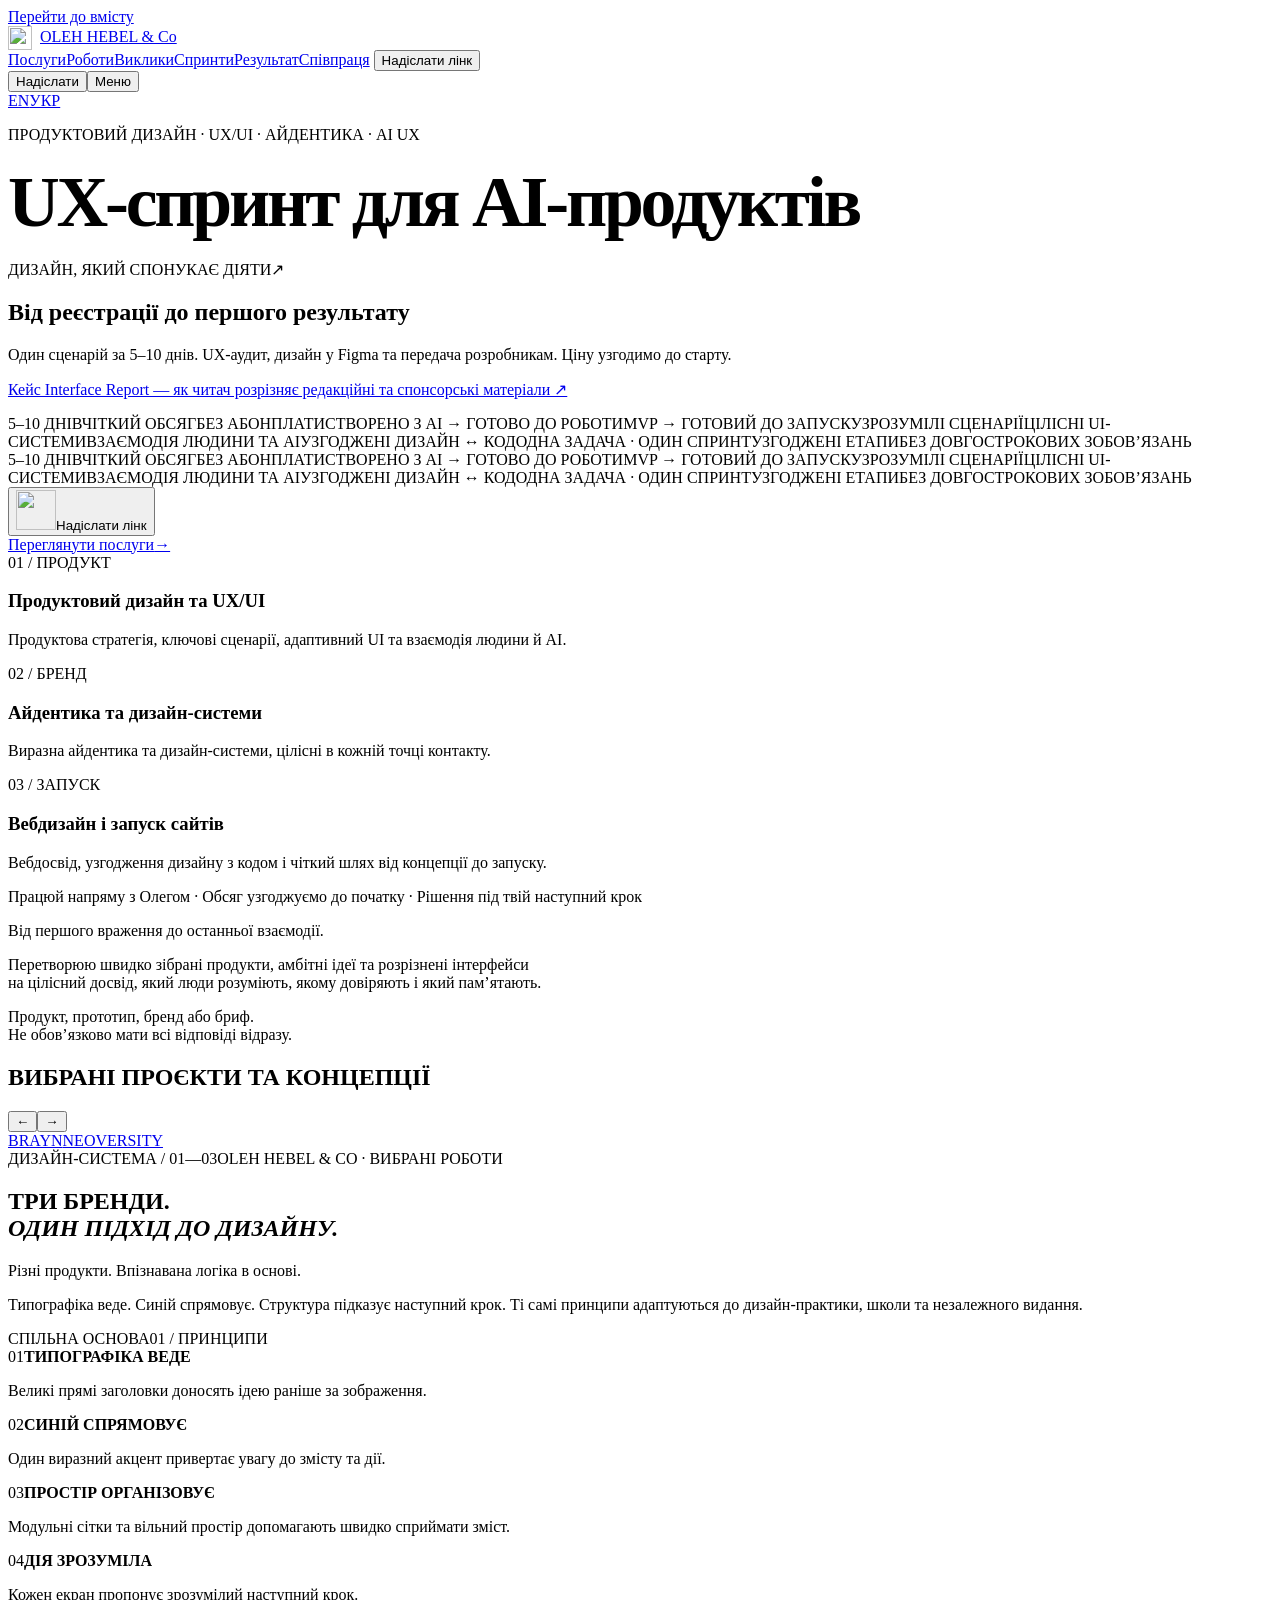
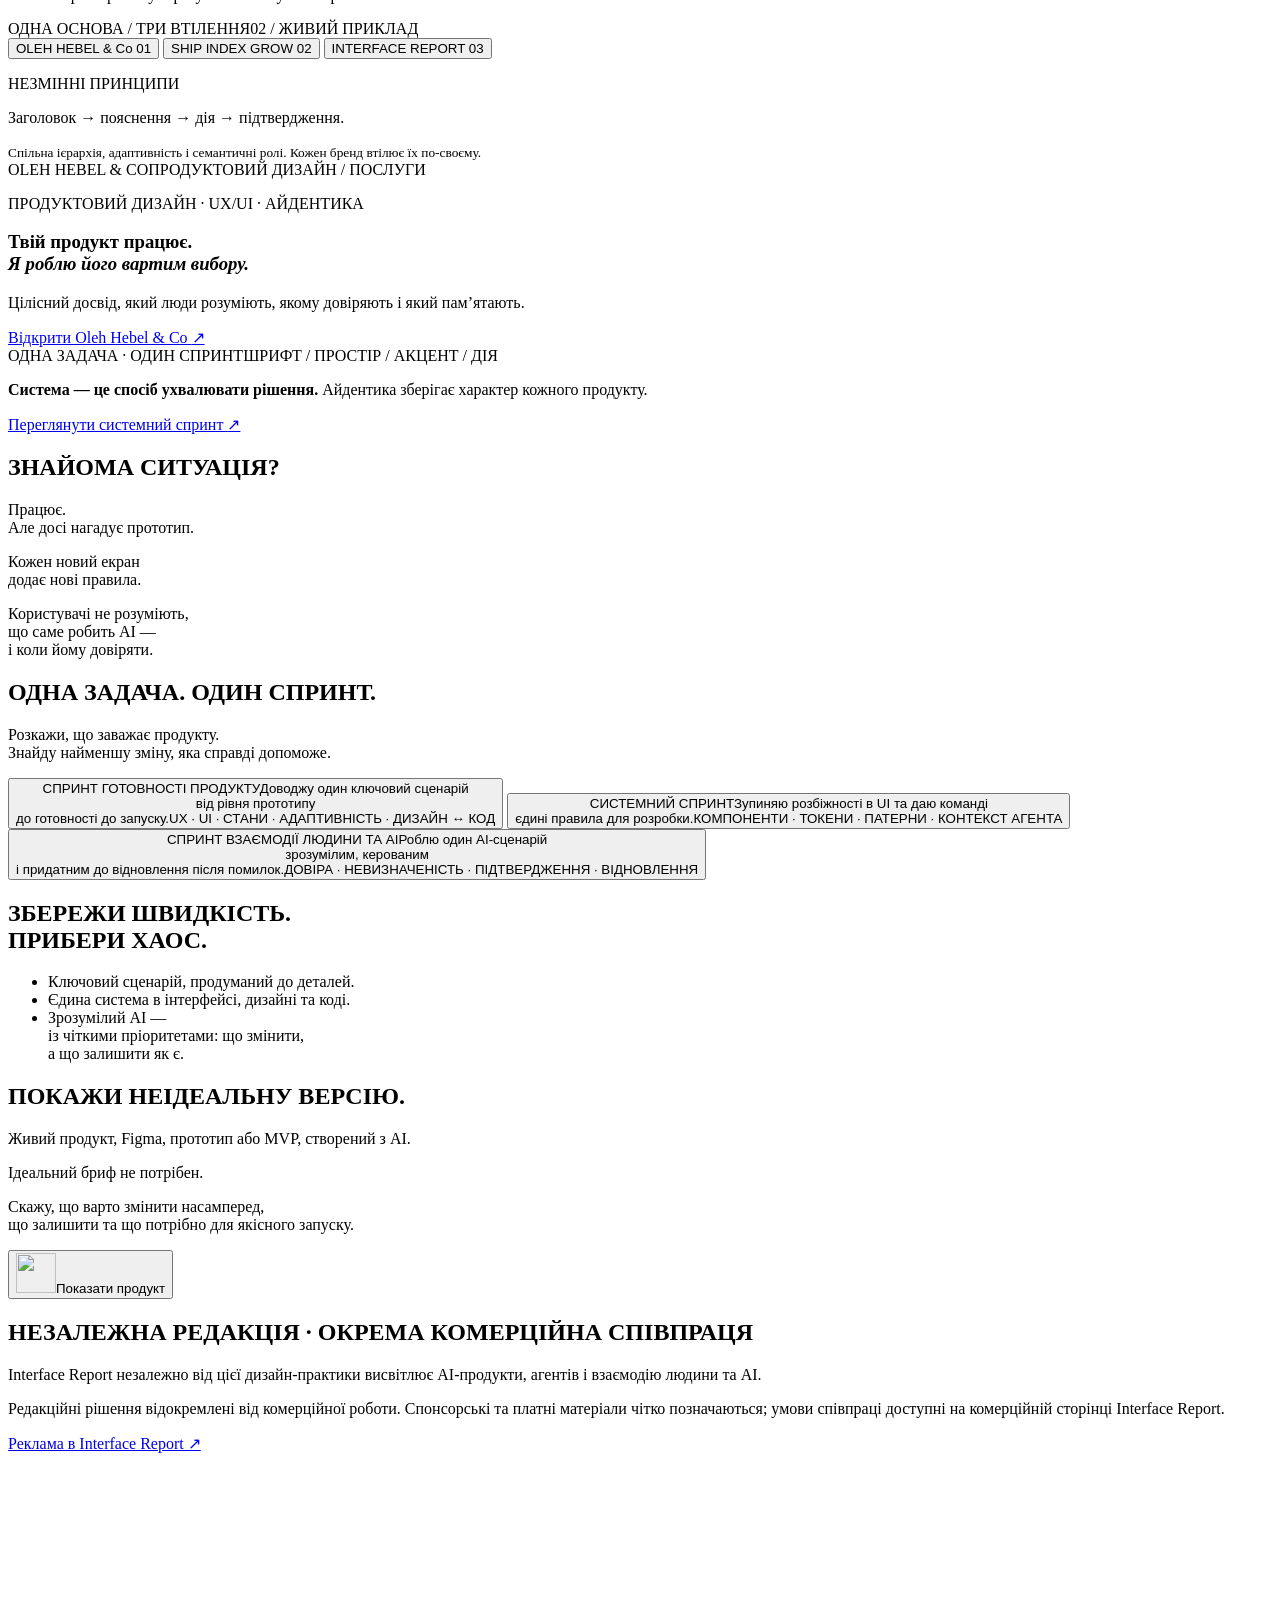
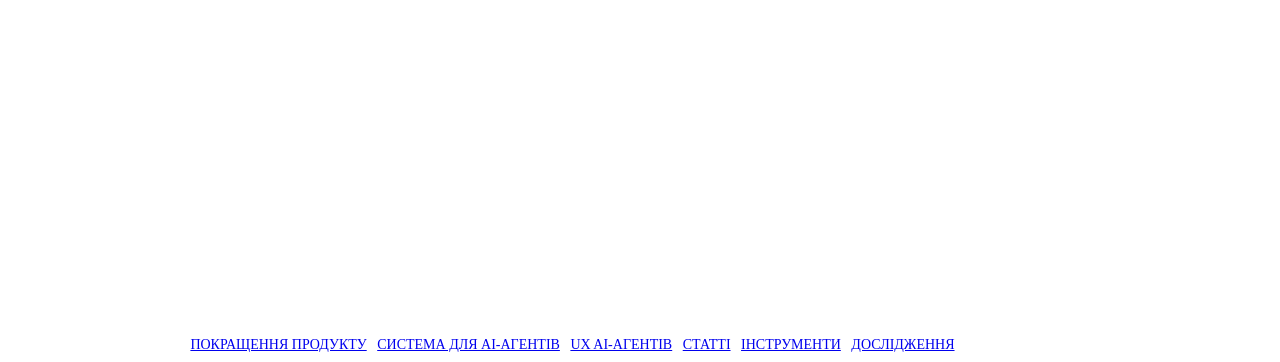
==== commit 43ab4f08: "Give the hero full width and shorten the sprint copy" ====
--- a/uk/index.html
+++ b/uk/index.html
@@ -1,4 +1,5 @@
 <!DOCTYPE html>
+
 <html lang="uk">
 <head>
 <meta charset="utf-8"/>
@@ -14,13 +15,13 @@
 <meta content="Продуктовий дизайнер, UX/UI та вебдизайн | Олег Гебель" property="og:title"/>
 <meta content="Продуктовий дизайн, UX/UI, вебсайти та дизайн-системи від Олега Гебеля. Покращення SaaS, AI-продуктів і MVP: від ключових сценаріїв до запуску." property="og:description"/>
 <meta content="https://olehhebel.top/uk/" property="og:url"/>
-<meta content="https://olehhebel.top/og-olehhebel-v2.jpg" property="og:image"/>
+<meta content="https://olehhebel.top/og-image.jpg" property="og:image"/>
 <meta content="image/jpeg" property="og:image:type"/>
 <meta content="Oleh Hebel &amp; Co — product design for fast-built products" property="og:image:alt"/>
 <meta content="summary_large_image" name="twitter:card"/>
 <meta content="Продуктовий дизайнер, UX/UI та вебдизайн | Олег Гебель" name="twitter:title"/>
 <meta content="Продуктовий дизайн, UX/UI, вебсайти та дизайн-системи від Олега Гебеля. Покращення SaaS, AI-продуктів і MVP: від ключових сценаріїв до запуску." name="twitter:description"/>
-<meta content="https://olehhebel.top/og-olehhebel-v2.jpg" name="twitter:image"/>
+<meta content="https://olehhebel.top/og-image.jpg" name="twitter:image"/>
 <meta content="Oleh Hebel &amp; Co — product design for fast-built products" name="twitter:image:alt"/>
 <script type="application/ld+json">{"@context": "https://schema.org", "@graph": [{"@type": "WebSite", "@id": "https://olehhebel.top/#website", "url": "https://olehhebel.top/uk/", "name": "Oleh Hebel & Co", "inLanguage": ["en", "uk"], "publisher": {"@id": "https://olehhebel.top/#organization"}}, {"@type": "WebPage", "@id": "https://olehhebel.top/#webpage", "url": "https://olehhebel.top/uk/", "name": "Продуктовий дизайнер, UX/UI та вебдизайн | Олег Гебель", "description": "Продуктовий дизайн, UX/UI, вебсайти та дизайн-системи від Олега Гебеля. Покращення SaaS, AI-продуктів і MVP: від ключових сценаріїв до запуску.", "isPartOf": {"@id": "https://olehhebel.top/#website"}, "about": {"@id": "https://olehhebel.top/#organization"}, "inLanguage": "uk"}, {"@type": "Organization", "@id": "https://olehhebel.top/#organization", "name": "Oleh Hebel & Co", "url": "https://olehhebel.top/uk/", "description": "Product design sprints for AI-built MVPs and fast-moving SaaS, focused on product readiness, coherent systems and understandable Human–AI UX.", "slogan": "Your product works. I make it worth choosing.", "founder": {"@id": "https://olehhebel.top/#oleh-hebel"}, "sameAs": ["https://www.linkedin.com/company/olehhebel/"], "makesOffer": [{"@type": "Offer", "url": "https://olehhebel.top/uk/vibe-coded-product-rescue.html", "itemOffered": {"@id": "https://olehhebel.top/vibe-coded-product-rescue#service"}}, {"@type": "Offer", "url": "https://olehhebel.top/uk/agent-ready-design-system.html", "itemOffered": {"@id": "https://olehhebel.top/agent-ready-design-system#service"}}, {"@type": "Offer", "url": "https://olehhebel.top/uk/ai-agent-ux-design.html", "itemOffered": {"@id": "https://olehhebel.top/ai-agent-ux-design#service"}}], "logo": {"@type": "ImageObject", "@id": "https://olehhebel.top/#logo", "url": "https://olehhebel.top/assets/brand/oleh-hebel-co-logo.svg", "contentUrl": "https://olehhebel.top/assets/brand/oleh-hebel-co-logo.svg", "width": 604, "height": 604, "caption": "Oleh Hebel & Co"}, "image": {"@id": "https://olehhebel.top/#logo"}}, {"@type": "Service", "@id": "https://olehhebel.top/vibe-coded-product-rescue#service", "name": "Vibe-Coded Product Design Rescue", "serviceType": "AI-built MVP and vibe-coded product UX redesign", "url": "https://olehhebel.top/uk/vibe-coded-product-rescue.html", "provider": {"@id": "https://olehhebel.top/#organization"}}, {"@type": "Service", "@id": "https://olehhebel.top/agent-ready-design-system#service", "name": "Agent-Ready Design System", "serviceType": "Design systems for AI coding agents", "url": "https://olehhebel.top/uk/agent-ready-design-system.html", "provider": {"@id": "https://olehhebel.top/#organization"}}, {"@type": "Service", "@id": "https://olehhebel.top/ai-agent-ux-design#service", "name": "AI Agent UX Design", "serviceType": "Human–AI and agentic UX design", "url": "https://olehhebel.top/uk/ai-agent-ux-design.html", "provider": {"@id": "https://olehhebel.top/#organization"}}, {"@type": "Person", "@id": "https://olehhebel.top/#oleh-hebel", "name": "Oleh Hebel", "url": "https://olehhebel.top/uk/", "jobTitle": "Product Designer", "worksFor": {"@id": "https://olehhebel.top/#organization"}, "knowsAbout": ["AI product design", "Product UX", "Design systems", "Human–AI UX", "AI trust and control", "Design-to-code alignment"]}]}</script>
 <script type="application/ld+json">{"@context": "https://schema.org", "@type": "ItemList", "@id": "https://olehhebel.top/#selected-work", "name": "Selected product design and brand work by Oleh Hebel", "numberOfItems": 11, "itemListElement": [{"@type": "ListItem", "position": 1, "url": "https://olehhebel.top/uk/projects/interface-report.html", "name": "Interface Report"}, {"@type": "ListItem", "position": 2, "url": "https://olehhebel.top/uk/projects/oleh-hebel.html", "name": "Oleh Hebel & Co"}, {"@type": "ListItem", "position": 3, "url": "https://olehhebel.top/uk/projects/brayn.html", "name": "BRAYN"}, {"@type": "ListItem", "position": 4, "url": "https://olehhebel.top/uk/projects/neoversity.html", "name": "Neoversity"}, {"@type": "ListItem", "position": 5, "url": "https://olehhebel.top/uk/projects/thrive-well.html", "name": "Thrive Well"}, {"@type": "ListItem", "position": 6, "url": "https://olehhebel.top/uk/projects/maison.html", "name": "Maison"}, {"@type": "ListItem", "position": 7, "url": "https://olehhebel.top/uk/projects/tra.html", "name": "Trä"}, {"@type": "ListItem", "position": 8, "url": "https://olehhebel.top/uk/projects/yads.html", "name": "Yads"}, {"@type": "ListItem", "position": 9, "url": "https://olehhebel.top/uk/projects/smartproject.html", "name": "ERP Smartproject"}, {"@type": "ListItem", "position": 10, "url": "https://olehhebel.top/uk/projects/muse.html", "name": "Muse"}, {"@type": "ListItem", "position": 11, "url": "https://olehhebel.top/uk/projects/fuelup.html", "name": "FuelUp"}]}</script>
@@ -40,31 +41,35 @@
 <link href="/favicon.svg" rel="icon" sizes="any" type="image/svg+xml"/>
 <link href="/favicon-48.png" rel="icon" sizes="48x48" type="image/png"/>
 <link href="/favicon.ico" rel="icon" sizes="any"/>
-<meta content="uk_UA" property="og:locale:alternate"/><link href="/services-offer.css?v=project-brief-20261026" rel="stylesheet"/><link href="https://olehhebel.top/" hreflang="en" rel="alternate"/><link href="https://olehhebel.top/uk/" hreflang="uk" rel="alternate"/><link href="https://olehhebel.top/" hreflang="x-default" rel="alternate"/><link href="https://olehhebel.top/uk/" rel="canonical"/><meta content="uk_UA" property="og:locale"/><meta content="en_US" property="og:locale:alternate"/></head>
+<link href="/services-offer.css?v=project-brief-20261026" rel="stylesheet"/><link href="https://olehhebel.top/" hreflang="en" rel="alternate"/><link href="https://olehhebel.top/uk/" hreflang="uk" rel="alternate"/><link href="https://olehhebel.top/" hreflang="x-default" rel="alternate"/><link href="https://olehhebel.top/uk/" rel="canonical"/><meta content="uk_UA" property="og:locale"/><meta content="en_US" property="og:locale:alternate"/><style>
+#hero .hero-inner {width:100%;max-width:none;box-sizing:border-box}
+#hero .hero-heading {grid-column:1 / -1;width:100%;max-width:none;margin-inline:0}
+#hero .hero-heading .hero-title {display:block;width:100%;max-width:none;font-size:clamp(2rem,5.6vw,6rem)!important;line-height:1.06;letter-spacing:-.045em;word-break:normal;overflow-wrap:normal;hyphens:none;text-wrap:balance}
+</style></head>
 <body>
 <a class="skip-link" href="#hero">Перейти до вмісту</a>
 <header class="site-header" data-theme="light">
 <a aria-label="Oleh Hebel &amp; Co — Головна" class="brand" href="#hero"><img alt="" aria-hidden="true" class="brand-mark" decoding="async" height="24" src="/assets/brand/oleh-hebel-co-logo.svg" style="display:inline-block;vertical-align:middle;margin-right:8px" width="24"/><span class="brand-name">OLEH HEBEL &amp; Co</span></a>
 <nav aria-label="Головна навігація" class="desktop-nav">
 <a href="#services-offer">Послуги</a><a href="/uk/work.html">Роботи</a><a data-nav="problems" href="#problems">Виклики</a><a data-nav="sprints" href="#sprints">Спринти</a><a data-nav="outcomes" href="#outcomes">Результат</a><a data-nav="team" href="#team">Співпраця</a>
-<button id="project-inquiry" class="nav-cta" data-open-form="" data-source="homepage" type="button">Надіслати посилання на продукт</button><span aria-hidden="true" class="nav-indicator"></span>
+<button id="project-inquiry" class="nav-cta" data-open-form="" data-source="homepage" type="button">Надіслати лінк</button><span aria-hidden="true" class="nav-indicator"></span>
 </nav>
 <div class="mobile-actions"><button class="mobile-cta" data-open-form="" data-source="homepage" type="button">Надіслати</button><button aria-controls="mobile-menu" aria-expanded="false" class="menu-toggle" type="button">Меню</button></div>
-<div class="mobile-menu" hidden="" id="mobile-menu"><a href="#services-offer">Послуги</a><a href="/uk/work.html">Роботи</a><a href="#problems">Виклики</a><a href="#sprints">Спринти</a><a href="#outcomes">Результат</a><a href="#team">Співпраця</a><button data-open-form="" data-source="homepage" type="button">Надіслати посилання на продукт</button></div>
+<div class="mobile-menu" hidden="" id="mobile-menu"><a href="#services-offer">Послуги</a><a href="/uk/work.html">Роботи</a><a href="#problems">Виклики</a><a href="#sprints">Спринти</a><a href="#outcomes">Результат</a><a href="#team">Співпраця</a><button data-open-form="" data-source="homepage" type="button">Надіслати лінк</button></div>
 <nav aria-label="Мова сайту" class="language-switch"><a href="/" hreflang="en" lang="en">EN</a><a aria-current="page" href="/uk/" hreflang="uk" lang="uk">УКР</a></nav></header>
 <main>
 <section class="section section-light hero" data-header-theme="light" data-section="hero" id="hero">
 <div class="section-inner hero-inner">
-<p class="eyebrow reveal-item">ПРОДУКТОВИЙ ДИЗАЙН · UX/UI · АЙДЕНТИКА · AI UX</p><h1 class="hero-heading"><span class="hero-title reveal-item" style="font-size:clamp(2.25rem,6vw,6rem);line-height:1.02;overflow-wrap:break-word">Перепроєктую один ключовий сценарій твого AI-продукту за 5–10 днів.</span></h1>
+<p class="eyebrow reveal-item">ПРОДУКТОВИЙ ДИЗАЙН · UX/UI · АЙДЕНТИКА · AI UX</p><h1 class="hero-heading"><span class="hero-title reveal-item">UX-спринт для AI-продуктів</span></h1>
 <aside aria-labelledby="offer-title" class="offer-banner" id="services-offer">
 <div class="offer-banner__top"><span>ДИЗАЙН, ЯКИЙ СПОНУКАЄ ДІЯТИ</span><span aria-hidden="true">↗</span></div>
 <h2 id="offer-title">Від реєстрації до першого результату</h2>
-<p class="offer-banner__lead">Готуєш бету або приймаєш перших користувачів? Пройду шлях від реєстрації до першого результату. За узгоджену наперед ціну ти отримаєш короткий UX-аудит, новий сценарій у Figma, стани завантаження, помилки й відновлення та матеріали для розробника.</p><p><a href="/uk/projects/interface-report.html">Кейс Interface Report — як читач розрізняє редакційні та спонсорські матеріали ↗</a></p>
+<p class="offer-banner__lead">Один сценарій за 5–10 днів. UX-аудит, дизайн у Figma та передача розробникам. Ціну узгодимо до старту.</p><p><a href="/uk/projects/interface-report.html">Кейс Interface Report — як читач розрізняє редакційні та спонсорські матеріали ↗</a></p>
 <div class="offer-banner__actions"><div class="hero-actions">
 <div aria-label="5–10 DAYS · FIXED SCOPE · NO RETAINER · AI-BUILT → PRODUCT-READY · MVP → PRODUCTION-READY · CLEAR PRODUCT FLOWS · COHERENT UI SYSTEMS · HUMAN–AI UX · DESIGN ↔ CODE ALIGNED · ONE PROBLEM · ONE SPRINT · DEFINED MILESTONES · NO LONG-TERM COMMITMENT" class="hero-marquee reveal-item">
 <div aria-hidden="true" class="hero-marquee-track"><div class="hero-marquee-group"><span>5–10 ДНІВ</span><span>ЧІТКИЙ ОБСЯГ</span><span>БЕЗ АБОНПЛАТИ</span><span>СТВОРЕНО З AI → ГОТОВО ДО РОБОТИ</span><span>MVP → ГОТОВИЙ ДО ЗАПУСКУ</span><span>ЗРОЗУМІЛІ СЦЕНАРІЇ</span><span>ЦІЛІСНІ UI-СИСТЕМИ</span><span>ВЗАЄМОДІЯ ЛЮДИНИ ТА AI</span><span>УЗГОДЖЕНІ ДИЗАЙН ↔ КОД</span><span>ОДНА ЗАДАЧА · ОДИН СПРИНТ</span><span>УЗГОДЖЕНІ ЕТАПИ</span><span>БЕЗ ДОВГОСТРОКОВИХ ЗОБОВ’ЯЗАНЬ</span></div><div aria-hidden="true" class="hero-marquee-group"><span>5–10 ДНІВ</span><span>ЧІТКИЙ ОБСЯГ</span><span>БЕЗ АБОНПЛАТИ</span><span>СТВОРЕНО З AI → ГОТОВО ДО РОБОТИ</span><span>MVP → ГОТОВИЙ ДО ЗАПУСКУ</span><span>ЗРОЗУМІЛІ СЦЕНАРІЇ</span><span>ЦІЛІСНІ UI-СИСТЕМИ</span><span>ВЗАЄМОДІЯ ЛЮДИНИ ТА AI</span><span>УЗГОДЖЕНІ ДИЗАЙН ↔ КОД</span><span>ОДНА ЗАДАЧА · ОДИН СПРИНТ</span><span>УЗГОДЖЕНІ ЕТАПИ</span><span>БЕЗ ДОВГОСТРОКОВИХ ЗОБОВ’ЯЗАНЬ</span></div></div>
 </div>
-<button class="primary-cta reveal-item" data-open-form="" data-source="offer" type="button"><img alt="" aria-hidden="true" class="fingerprint" decoding="async" height="40" src="/assets/fingerprint-blue.svg" width="40"/><span>Надіслати посилання на продукт</span></button>
+<button class="primary-cta reveal-item" data-open-form="" data-source="offer" type="button"><img alt="" aria-hidden="true" class="fingerprint" decoding="async" height="40" src="/assets/fingerprint-blue.svg" width="40"/><span>Надіслати лінк</span></button>
 </div><a class="offer-banner__more" href="/uk/services.html">Переглянути послуги<span aria-hidden="true">→</span></a></div>
 <div class="offer-banner__services"><div><span>01 / ПРОДУКТ</span><h3>Продуктовий дизайн та UX/UI</h3><p>Продуктова стратегія, ключові сценарії, адаптивний UI та взаємодія людини й AI.</p></div><div><span>02 / БРЕНД</span><h3>Айдентика та дизайн-системи</h3><p>Виразна айдентика та дизайн-системи, цілісні в кожній точці контакту.</p></div><div><span>03 / ЗАПУСК</span><h3>Вебдизайн і запуск сайтів</h3><p>Вебдосвід, узгодження дизайну з кодом і чіткий шлях від концепції до запуску.</p></div></div>
 <p class="offer-banner__note">Працюй напряму з Олегом · Обсяг узгоджуємо до початку · Рішення під твій наступний крок</p>
@@ -74,7 +79,7 @@
 <p class="hero-helper reveal-item">Продукт, прототип, бренд або бриф.<br/>Не обов’язково мати всі відповіді відразу.</p>
 </div>
 </section>
-<section aria-labelledby="project-strip-title" class="project-strip" id="selected-work"><div class="project-strip__heading"><h2 class="project-strip__label" id="project-strip-title">ВИБРАНІ ПРОЄКТИ ТА КОНЦЕПЦІЇ</h2><div class="project-strip__controls"><button aria-label="Прокрутити проєкти ліворуч" data-strip-step="-1" type="button">←</button><button aria-label="Прокрутити проєкти праворуч" data-strip-step="1" type="button">→</button></div></div><div aria-label="Вибрані проєкти; прокручуй горизонтально для перегляду" class="project-strip__viewport" role="region" tabindex="0"><div class="project-strip__track"><a aria-label="View Interface Report case study" class="project-strip__item" href="/uk/projects/interface-report.html"><img alt="" loading="lazy" src="/assets/network/interface-report.png"/></a><a aria-label="View Oleh Hebel &amp; Co case study" class="project-strip__item" href="/uk/projects/oleh-hebel.html"><img alt="" loading="lazy" src="/assets/network/oleh-hebel-co-v2.png"/></a><a aria-label="View BRAYN case study" class="project-strip__item project-strip__item--word" href="/uk/projects/brayn.html">BRAYN</a><a aria-label="View Neoversity case study" class="project-strip__item project-strip__item--word" href="/uk/projects/neoversity.html">NEOVERSITY</a><a aria-label="View Thrive Well case study" class="project-strip__item" href="/uk/projects/thrive-well.html"><img alt="" loading="lazy" src="/assets/work/concepts/original/thrive-well-logo-by-oleh-hebel.png"/></a><a aria-label="View Maison case study" class="project-strip__item" href="/uk/projects/maison.html"><img alt="" loading="lazy" src="/assets/work/concepts/original/maison-logo-by-oleh-hebel.png"/></a><a aria-label="View Trä case study" class="project-strip__item" href="/uk/projects/tra.html"><img alt="" loading="lazy" src="/assets/work/concepts/original/tra-logo-by-oleh-hebel.png"/></a><a aria-label="View Yads case study" class="project-strip__item" href="/uk/projects/yads.html"><img alt="" loading="lazy" src="/assets/work/concepts/original/yads-logo-by-oleh-hebel.png"/></a><a aria-label="View ERP Smartproject case study" class="project-strip__item" href="/uk/projects/smartproject.html"><img alt="" loading="lazy" src="/assets/work/concepts/original/erp-smartproject-logo-by-oleh-hebel.png"/></a><a aria-label="View Muse case study" class="project-strip__item" href="/uk/projects/muse.html"><img alt="" loading="lazy" src="/assets/work/concepts/original/muse-logo-by-oleh-hebel.png"/></a><a aria-label="View FuelUp case study" class="project-strip__item" href="/uk/projects/fuelup.html"><img alt="" loading="lazy" src="/assets/work/concepts/original/fuelup-logo-by-oleh-hebel.png"/></a></div></div></section>
+<section aria-labelledby="project-strip-title" class="project-strip" id="selected-work"><div class="project-strip__heading"><h2 class="project-strip__label" id="project-strip-title">ВИБРАНІ ПРОЄКТИ ТА КОНЦЕПЦІЇ</h2><div class="project-strip__controls"><button aria-label="Прокрутити проєкти ліворуч" data-strip-step="-1" type="button">←</button><button aria-label="Прокрутити проєкти праворуч" data-strip-step="1" type="button">→</button></div></div><div aria-label="Вибрані проєкти; прокручуй горизонтально для перегляду" class="project-strip__viewport" role="region" tabindex="0"><div class="project-strip__track"><a aria-label="Переглянути кейс Interface Report" class="project-strip__item" href="/uk/projects/interface-report.html"><img alt="" loading="lazy" src="/assets/network/interface-report.png"/></a><a aria-label="Переглянути кейс Oleh Hebel &amp; Co" class="project-strip__item" href="/uk/projects/oleh-hebel.html"><img alt="" loading="lazy" src="/assets/network/oleh-hebel-co-v2.png"/></a><a aria-label="Переглянути кейс BRAYN" class="project-strip__item project-strip__item--word" href="/uk/projects/brayn.html">BRAYN</a><a aria-label="Переглянути кейс Neoversity" class="project-strip__item project-strip__item--word" href="/uk/projects/neoversity.html">NEOVERSITY</a><a aria-label="Переглянути кейс Thrive Well" class="project-strip__item" href="/uk/projects/thrive-well.html"><img alt="" loading="lazy" src="/assets/work/concepts/original/thrive-well-logo-by-oleh-hebel.png"/></a><a aria-label="Переглянути кейс Maison" class="project-strip__item" href="/uk/projects/maison.html"><img alt="" loading="lazy" src="/assets/work/concepts/original/maison-logo-by-oleh-hebel.png"/></a><a aria-label="Переглянути кейс Trä" class="project-strip__item" href="/uk/projects/tra.html"><img alt="" loading="lazy" src="/assets/work/concepts/original/tra-logo-by-oleh-hebel.png"/></a><a aria-label="Переглянути кейс Yads" class="project-strip__item" href="/uk/projects/yads.html"><img alt="" loading="lazy" src="/assets/work/concepts/original/yads-logo-by-oleh-hebel.png"/></a><a aria-label="Переглянути кейс ERP Smartproject" class="project-strip__item" href="/uk/projects/smartproject.html"><img alt="" loading="lazy" src="/assets/work/concepts/original/erp-smartproject-logo-by-oleh-hebel.png"/></a><a aria-label="Переглянути кейс Muse" class="project-strip__item" href="/uk/projects/muse.html"><img alt="" loading="lazy" src="/assets/work/concepts/original/muse-logo-by-oleh-hebel.png"/></a><a aria-label="Переглянути кейс FuelUp" class="project-strip__item" href="/uk/projects/fuelup.html"><img alt="" loading="lazy" src="/assets/work/concepts/original/fuelup-logo-by-oleh-hebel.png"/></a></div></div></section>
 <section aria-labelledby="ecosystem-title" class="ecosystem-system" data-header-theme="light" data-section="ecosystem-system" id="ecosystem-system">
 <div class="ecosystem-system__intro">
 <div class="ecosystem-system__overline"><span>ДИЗАЙН-СИСТЕМА / 01—03</span><span>OLEH HEBEL &amp; CO · ВИБРАНІ РОБОТИ</span></div>
@@ -148,6 +153,7 @@
 <a aria-label="Oleh Hebel &amp; Co у LinkedIn" class="footer-linkedin" href="https://www.linkedin.com/company/olehhebel/" rel="noopener noreferrer" target="_blank"><img alt="" aria-hidden="true" decoding="async" height="24" src="/assets/linkedin.svg" width="24"/></a>
 <div class="footer-about"><h2 class="footer-about-heading"><span class="footer-eyebrow">ТИ ПРАЦЮЄШ ЗІ МНОЮ.</span><span class="footer-about-title">Я Олег.</span></h2><div class="footer-about-body"><p>Я аналізую продукт, визначаю обсяг роботи<br class="editorial-break"/> та веду проєкт до результату.</p><p>Прямий контакт зі мною на кожному етапі.</p><p>Коли задачі потрібна інша спеціалізація,<br class="editorial-break"/> залучаю відповідного фахівця.</p></div></div>
 </div>
+
 <details class="page-directory"><summary>Карта сайту</summary><nav aria-label="Карта сайту"><section><h3>Послуги та портфоліо</h3><ul><li><a href="/uk/ai-agent-ux-design.html">UX AI-агентів — довіра, контроль і відновлення</a></li><li><a href="/uk/ai-product-ux-audit.html">UX-аудит AI-продукту</a></li><li><a href="/uk/context-architecture.html">Архітектура контексту AI-продукту</a></li><li><a href="/uk/vibe-coded-mvp-audit.html">Аудит MVP, створеного з AI</a></li><li><a href="/uk/tools.html">Безкоштовні інструменти для продуктових команд</a></li><li><a href="/uk/ai-ux-design.html">Дизайн AI UX</a></li><li><a href="/uk/human-ai-ux-design.html">Дизайн взаємодії людини та AI</a></li><li><a href="/uk/agent-ready-design-system.html">Дизайн-системи для AI-агентів і продуктових команд</a></li><li><a href="/uk/oleh-hebel.html">Олег Гебель — продуктовий дизайнер</a></li><li><a href="/uk/vibe-coded-product-rescue.html">Покращення MVP і продуктів, створених з AI</a></li><li><a href="/uk/saas-design-rescue.html">Покращення UX SaaS-продукту</a></li><li><a href="/uk/work.html">Портфоліо продуктового дизайну та UX/UI</a></li><li><a href="/uk/ai-product-design.html">Продуктовий дизайн для AI та SaaS</a></li><li><a href="/uk/product-design-for-ai-startups.html">Продуктовий дизайн для AI-стартапів</a></li><li><a href="/uk/services.html">Продуктовий дизайн, UX/UI, сайти та SEO</a></li><li><a href="/uk/ai-product-readiness-scorecard.html">Самооцінка готовності AI-продукту</a></li><li><a href="/uk/insights.html">Статті про продуктовий дизайн та AI</a></li><li><a href="/uk/design-debt-cleanup.html">Усунення дизайн-боргу</a></li></ul></section><section><h3>Проєкти</h3><ul><li><a href="/uk/projects/autumn-hills.html">Autumn Hills — дизайн-проєкт</a></li><li><a href="/uk/projects/brayn.html">BRAYN — дизайн-проєкт</a></li><li><a href="/uk/projects/fuelup.html">Fuel Up — дизайн-проєкт</a></li><li><a href="/uk/projects/interface-report.html">Interface Report — дизайн-проєкт</a></li><li><a href="/uk/projects/maison.html">Maison — дизайн-проєкт</a></li><li><a href="/uk/projects/mentorium.html">Mentor ium — дизайн-проєкт</a></li><li><a href="/uk/projects/muse.html">Muse — дизайн-проєкт</a></li><li><a href="/uk/projects/neoversity.html">Neoversity — дизайн-проєкт</a></li><li><a href="/uk/projects/oleh-hebel.html">Oleh Hebel &amp; Co — дизайн-проєкт</a></li><li><a href="/uk/projects/ridne.html">RIDNE — дизайн-проєкт</a></li><li><a href="/uk/projects/smartproject.html">Smart project — дизайн-проєкт</a></li><li><a href="/uk/projects/thrive-well.html">Thrive Well — дизайн-проєкт</a></li><li><a href="/uk/projects/tra.html">Trä — дизайн-проєкт</a></li><li><a href="/uk/projects/yads.html">Yads — дизайн-проєкт</a></li></ul></section><section><h3>Статті</h3><ul><li><a href="/uk/insights/ai-agent-ux-approval-autonomy-recovery.html">UX AI-агентів: підтвердження, автономність і відновлення</a></li><li><a href="/uk/insights/missing-states-ai-products.html">Ідеальний сценарій — це демо. Модель станів — це продукт.</a></li><li><a href="/uk/insights/ai-prototype-to-production-ready-product.html">Від AI-прототипу до продукту, готового до запуску</a></li><li><a href="/uk/insights/design-debt-ai-built-products.html">Дизайн-борг AI-продуктів: виправляй повторення, а не екрани.</a></li><li><a href="/uk/insights/context-architecture-ai-products.html">Кращий промпт не виправить зламану модель контексту.</a></li><li><a href="/uk/insights/why-vibe-coded-products-feel-unfinished.html">Чому продукти, створені з AI, виглядають незавершеними</a></li><li><a href="/uk/insights/agent-ready-design-system.html">Що потрібно дизайн-системі для AI-агентів</a></li><li><a href="/uk/insights/stop-ai-coding-agent-ui-drift.html">Як зупинити розбіжності UI під час роботи AI-агентів</a></li></ul></section><section><h3>Інструменти</h3><ul><li><a href="/uk/tools/design-debt-calculator.html">Калькулятор дизайн-боргу</a></li><li><a href="/uk/tools/ai-agent-autonomy-matrix.html">Матриця автономності AI-агента</a></li><li><a href="/uk/tools/design-system-drift-checklist.html">Перевірка розбіжностей дизайн-системи</a></li><li><a href="/uk/tools/ai-ux-trust-checklist.html">Чекліст довіри до AI</a></li></ul></section><section><h3>Дослідження</h3><ul><li><a href="/uk/research/ai-product-readiness-benchmark.html">Методологія дослідження готовності AI-продуктів</a></li></ul></section></nav></details><p class="footer-copyright">© 2026 OLEH HEBEL &amp; CO. · <a href="/uk/vibe-coded-product-rescue.html">Покращення продукту</a> · <a href="/uk/agent-ready-design-system.html">Система для AI-агентів</a> · <a href="/uk/ai-agent-ux-design.html">UX AI-агентів</a> · <a href="/uk/insights.html">Статті</a> · <a href="/uk/tools.html">Інструменти</a> · <a href="/uk/research/ai-product-readiness-benchmark.html">Дослідження</a></p>
 </div>
 </footer>
